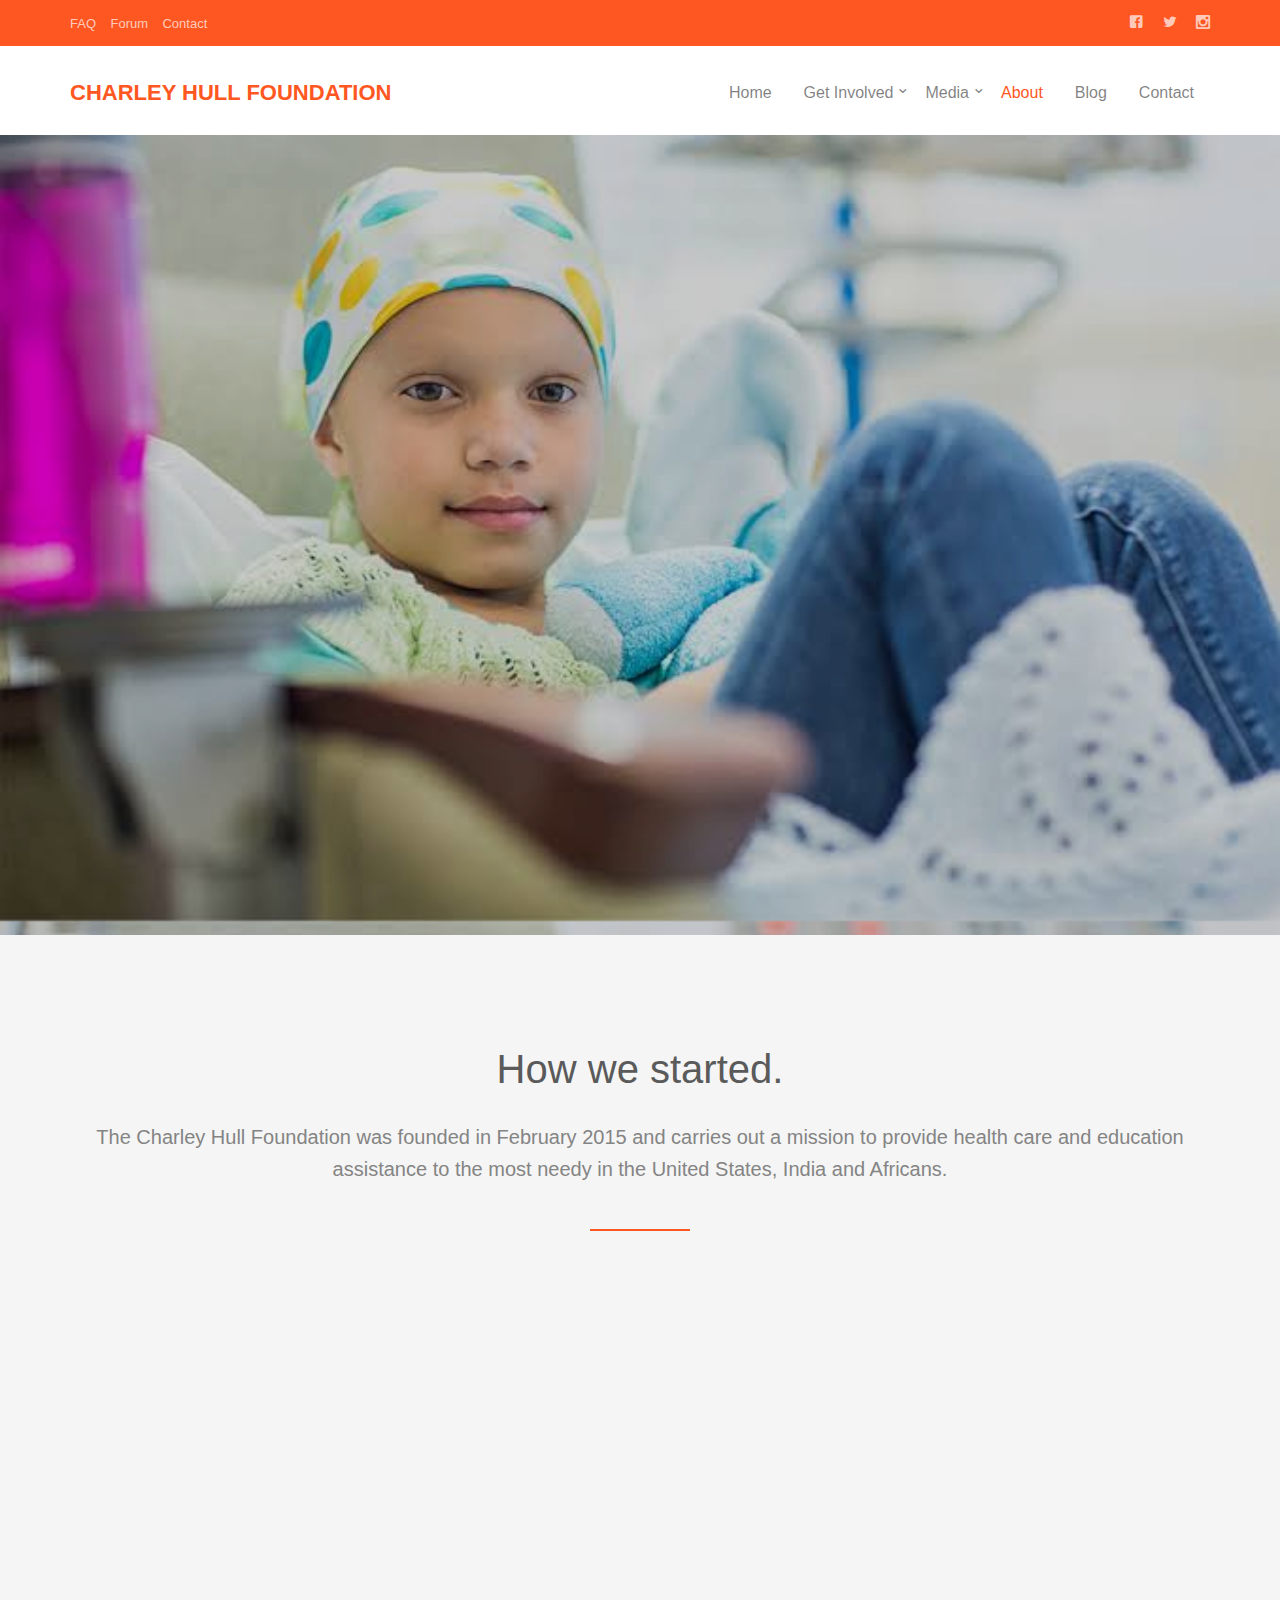
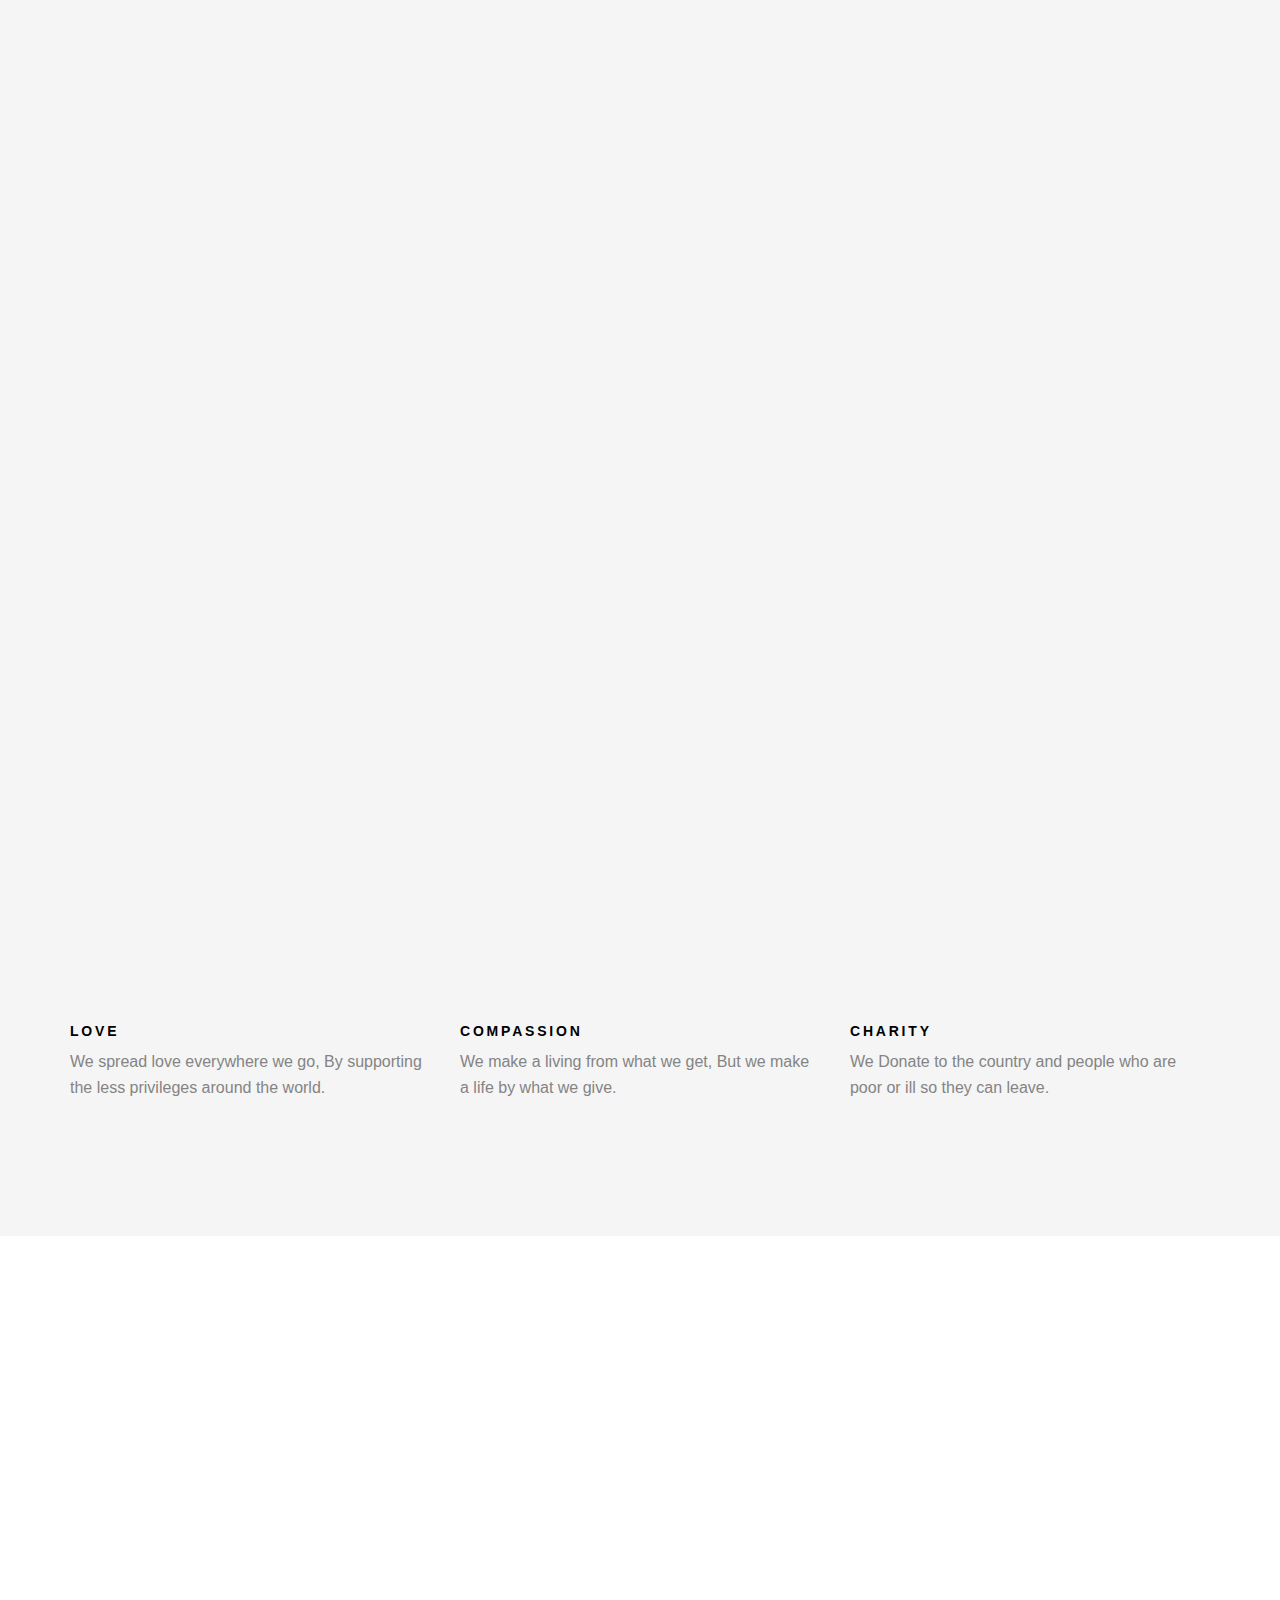
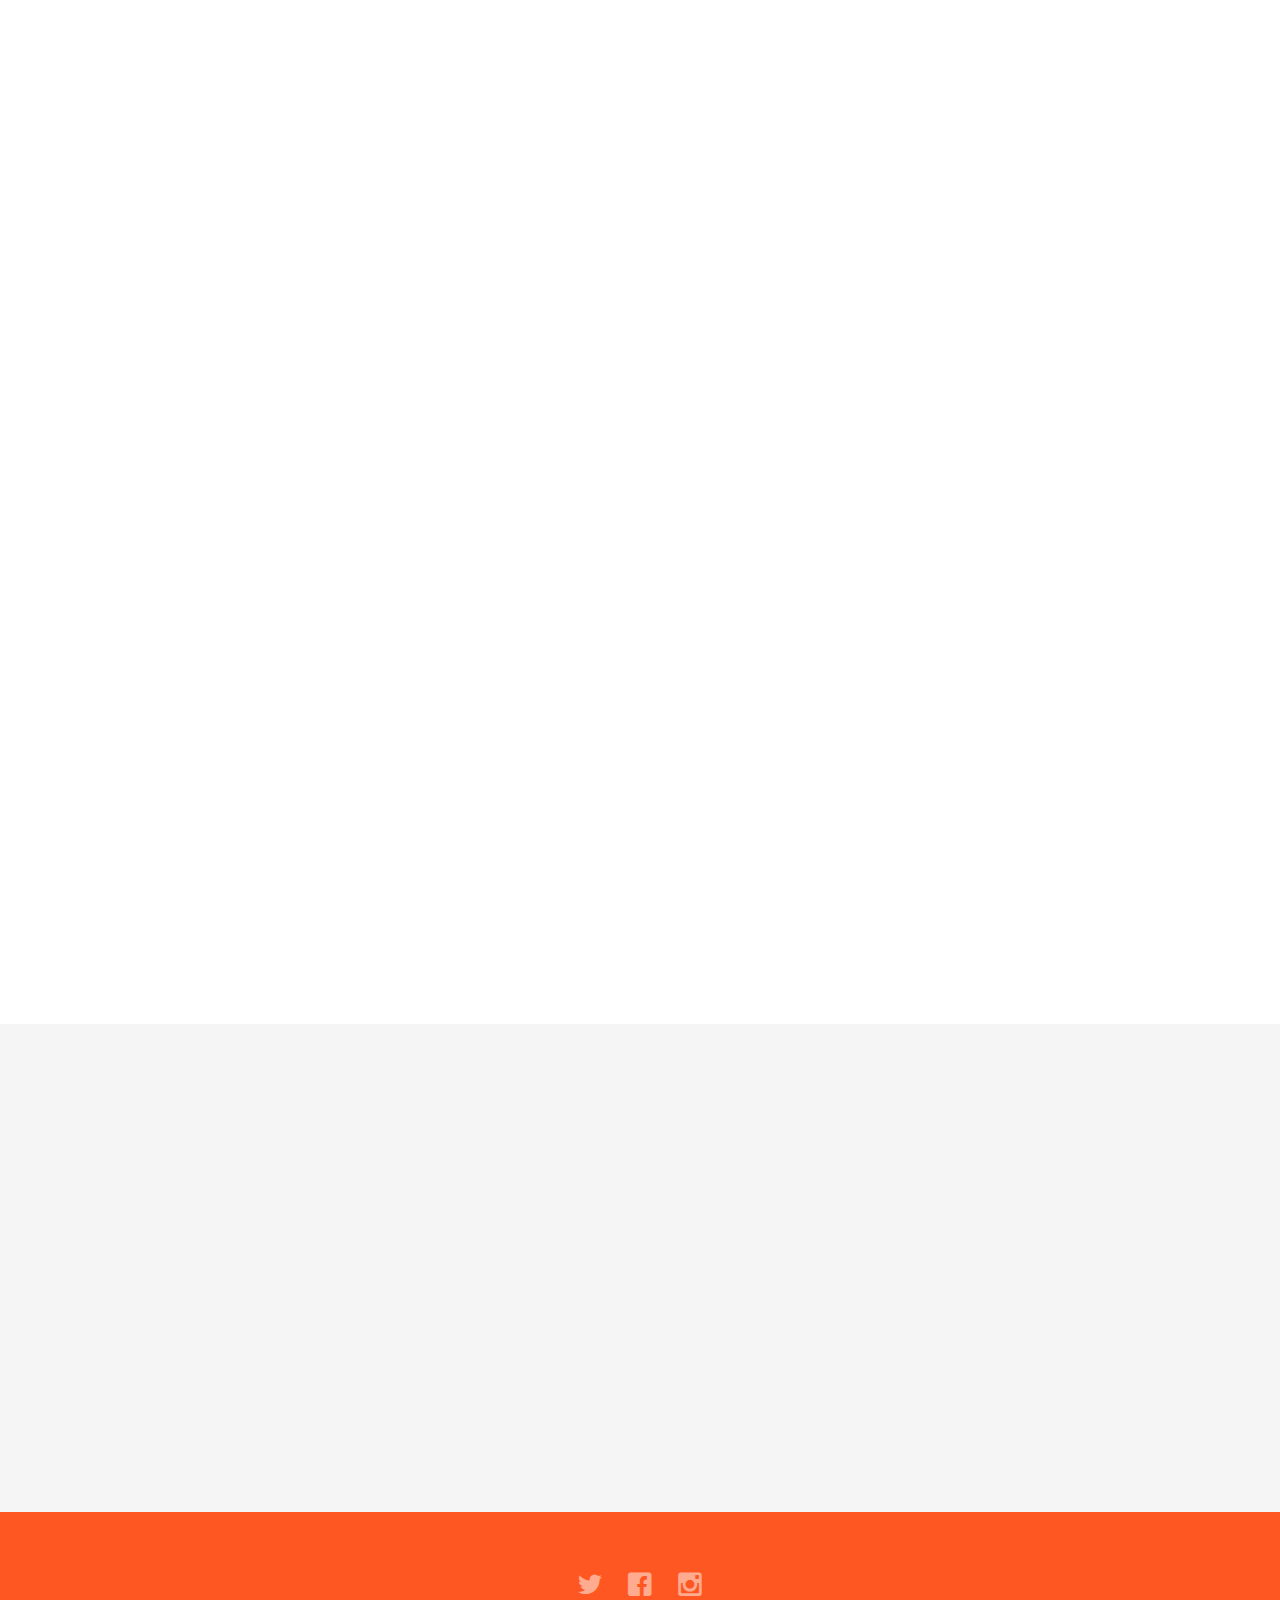
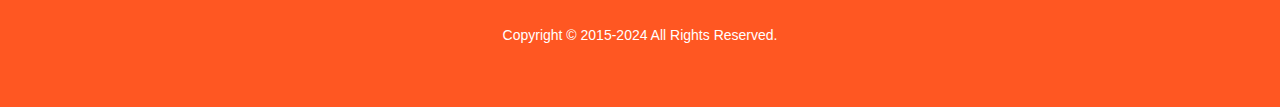
==== about.html @ ca5fd32c "first commit" ====
<!DOCTYPE html>

	<head>
	<meta charset="utf-8">
	<meta http-equiv="X-UA-Compatible" content="IE=edge">
	<title>Charley Hull
  Foundation</title>
	<meta name="viewport" content="width=device-width, initial-scale=1">


	<meta property="og:title" content=""/>
	<meta property="og:image" content=""/>
	<meta property="og:url" content=""/>
	<meta property="og:site_name" content=""/>
	<meta property="og:description" content=""/>
	<meta name="twitter:title" content="" />
	<meta name="twitter:image" content="" />
	<meta name="twitter:url" content="" />
	<meta name="twitter:card" content="" />

	<!-- Place favicon.ico and apple-touch-icon.png in the root directory -->
	<link rel="shortcut icon" href="images/give.png">

	<!-- <link href='https://fonts.googleapis.com/css?family=Open+Sans:400,700,300' rel='stylesheet' type='text/css'> -->
	
	<!-- Animate.css -->
	<link rel="stylesheet" href="css/animate.css">
	<!-- Icomoon Icon Fonts-->
	<link rel="stylesheet" href="css/icomoon.css">
	<!-- Bootstrap  -->
	<link rel="stylesheet" href="css/bootstrap.css">
	<!-- Superfish -->
	<link rel="stylesheet" href="css/superfish.css">

	<link rel="stylesheet" href="css/style.css">


	<!-- Modernizr JS -->
	<script src="js/modernizr-2.6.2.min.js"></script>
	<!-- FOR IE9 below -->
	<!--[if lt IE 9]>
	<script src="js/respond.min.js"></script>
	<![endif]-->

	</head>
	<body>
		<div id="fh5co-wrapper">
		<div id="fh5co-page">
		<div class="header-top">
			<div class="container">
				<div class="row">
					<div class="col-md-6 col-sm-6 text-left fh5co-link">
						<a href="faq.html">FAQ</a>
						<a href="terms.html">Forum</a>
						<a href="contact.html">Contact</a>
					</div>
					<div class="col-md-6 col-sm-6 text-right fh5co-social">
						<a href="#" class="grow"><i class="icon-facebook2"></i></a>
						<a href="#" class="grow"><i class="icon-twitter2"></i></a>
						<a href="#" class="grow"><i class="icon-instagram2"></i></a>
					</div>
				</div>
			</div>
		</div>
		<header id="fh5co-header-section" class="sticky-banner">
			<div class="container">
				<div class="nav-header">
					<a href="#" class="js-fh5co-nav-toggle fh5co-nav-toggle dark"><i></i></a>
					<h1 id="fh5co-logo"><a href="index.html">Charley Hull
  Foundation</a></h1>
					<!-- START #fh5co-menu-wrap -->
					<nav id="fh5co-menu-wrap" role="navigation">
						<ul class="sf-menu" id="fh5co-primary-menu">
							<li>
								<a href="index.html">Home</a>
							</li>
							<li>
								<a href="#" class="fh5co-sub-ddown">Get Involved</a>
								<ul class="fh5co-sub-menu">
									<li><a href="support.html">Donate</a></li>
									<li><a href="fundraiser.html">Fundraise</a></li>
								</ul>
							</li>
							<li>
								<a href="#" class="fh5co-sub-ddown">Media</a>
								 <ul class="fh5co-sub-menu">
								 	<li><a href="gallery.html">Media</a></li>
								</ul>
							</li>
							<li class="active"><a href="about.html">About</a></li>
							<li><a href="blog.html">Blog</a></li>
							<li><a href="contact.html">Contact</a></li>
						</ul>
					</nav>
				</div>
			</div>
		</header>
		
		

		<div class="fh5co-hero">
			<div class="fh5co-overlay"></div>
			<div class="fh5co-cover text-center" data-stellar-background-ratio="0.5" style="background-image: url('images/img10.jpeg');">
				<div class="desc animate-box">
					<h2>We Are <strong>Non-profit</strong></h2>
					<span><a class="btn btn-primary btn-lg" href="support.html">Donate Now</a></span>
				</div>
			</div>

		</div>
		
		<div id="fh5co-feature-product" class="fh5co-section-gray">
			<div class="container">
				<div class="row">
					<div class="col-md-12 text-center heading-section">
						<h3>How we started.</h3>
						<p>The Charley Hull
  Foundation was founded in February 2015 and carries out a mission to provide health care and education assistance to the most needy in the United States, India and Africans.</p>
					</div>
				</div>

				<div class="row row-bottom-padded-md">
					<div class="col-md-12 text-center animate-box">
						<p><img src="images/cover_bg_32.jpg"  class="img-responsive"></p>
					</div>
					<div class="col-md-6 text-center animate-box">
						<p><img src="images/cover_bg_32.jpg"  class="img-responsive"></p>
					</div>
					<div class="col-md-6 text-center animate-box">
						<p><img src="images/cover_bg_33.jpg"  class="img-responsive"></p>
					</div>
				</div>
				<div class="row">
					<div class="col-md-4">
						<div class="feature-text">
							<h3>Love</h3>
							<p>We spread love everywhere we go, By supporting the less privileges around the world.</p>
						</div>
					</div>
					<div class="col-md-4">
						<div class="feature-text">
							<h3>Compassion</h3>
							<p>We make a living from what we get, But we make a life by what we give.</p>
						</div>
					</div>
					<div class="col-md-4">
						<div class="feature-text">
							<h3>Charity</h3>
							<p>We Donate to the country and people who are poor or ill so they can leave.</p>
						</div>
					</div>
				</div>

				
			</div>
		</div>

		
		<div id="fh5co-portfolio">
			<div class="container">

				<div class="row">
					<div class="col-md-6 col-md-offset-3 text-center heading-section animate-box">
						<h3>Our Gallery</h3>
						<p>We donate to the people who are in need of help in the word.</p>
					</div>
				</div>

				
				<div class="row row-bottom-padded-md">
					<div class="col-md-12">
						<ul id="fh5co-portfolio-list">

							<li class="two-third animate-box" data-animate-effect="fadeIn" style="background-image: url(images/giving.jpg); ">
								<a href="#" class="color-3">
									<div class="case-studies-summary">
										<span>Give Love</span>
										<h2>Donation is caring</h2>
									</div>
								</a>
							</li>
						
							<li class="one-third animate-box" data-animate-effect="fadeIn" style="background-image: url(images/giving2.jpg); ">
								<a href="#" class="color-4">
									<div class="case-studies-summary">
										<span>Give Love</span>
										<h2>Donation is caring</h2>
									</div>
								</a>
							</li>

							<li class="one-third animate-box" data-animate-effect="fadeIn" style="background-image: url(images/giving3.jpg); "> 
								<a href="#" class="color-5">
									<div class="case-studies-summary">
										<span>Give Love</span>
										<h2>Donation is caring</h2>
									</div>
								</a>
							</li>
							<li class="two-third animate-box" data-animate-effect="fadeIn" style="background-image: url(images/giving4.jpg); ">
								<a href="#" class="color-6">
									<div class="case-studies-summary">
										<span>Give Love</span>
										<h2>Donation is caring</h2>
									</div>
								</a>
							</li>
						</ul>		
					</div>
				</div>

				<div class="row">
					<div class="col-md-4 col-md-offset-4 text-center animate-box">
						<a href="gallery.html" class="btn btn-primary btn-lg">See Gallery</a>
					</div>
				</div>

				
			</div>
		</div>
		

		
		<div id="fh5co-content-section" class="fh5co-section-gray">
			<div class="container">
				<div class="row">
					<div class="col-md-8 col-md-offset-2 text-center heading-section animate-box">
						<h3>Leadership</h3>
						<p>These are the founders who are dedicated to make the word a better place by donating to the poor so they live and have a good life.</p>
					</div>
				</div>
			</div>
			<div class="container">
				<div class="row">



				</div>
			</div>
		</div>
		<!-- fh5co-content-section -->

		
		<footer>
			<div id="footer">
				<div class="container">
					<div class="row">
						<div class="col-md-6 col-md-offset-3 text-center">
							<p class="fh5co-social-icons">
								<a href="#"><i class="icon-twitter2"></i></a>
								<a href="#"><i class="icon-facebook2"></i></a>
								<a href="#"><i class="icon-instagram"></i></a>
							</p>
							<p>Copyright &copy; 2015-2024   All Rights Reserved.</p>
						</div>
					</div>
				</div>
			</div>
		</footer>
	

	</div>
	<!-- END fh5co-page -->

	</div>
	<!-- END fh5co-wrapper -->

	<!-- jQuery -->
<script id="chatway" async="true" src="https://cdn.chatway.app/widget.js?id=Jx8k1zCL0Ozn"></script>

	<script src="js/jquery.min.js"></script>
	<!-- jQuery Easing -->
	<script src="js/jquery.easing.1.3.js"></script>
	<!-- Bootstrap -->
	<script src="js/bootstrap.min.js"></script>
	<!-- Waypoints -->
	<script src="js/jquery.waypoints.min.js"></script>
	<script src="js/sticky.js"></script>

	<!-- Stellar -->
	<script src="js/jquery.stellar.min.js"></script>
	<!-- Superfish -->
	<script src="js/hoverIntent.js"></script>
	<script src="js/superfish.js"></script>
	
	<!-- Main JS -->
	<script src="js/main.js"></script>

	</body>

</html>
---- css/icomoon.css ----
@font-face {
    font-family: 'icomoon';
    src:    url('fonts/icomoon.eot?1oniuf');
    src:    url('fonts/icomoon.eot?1oniuf#iefix') format('embedded-opentype'),
        url('fonts/icomoon.ttf?1oniuf') format('truetype'),
        url('fonts/icomoon.woff?1oniuf') format('woff'),
        url('fonts/icomoon.svg?1oniuf#icomoon') format('svg');
    font-weight: normal;
    font-style: normal;
}

[class^="icon-"], [class*=" icon-"] {
    /* use !important to prevent issues with browser extensions that change fonts */
    font-family: 'icomoon' !important;
    speak: none;
    font-style: normal;
    font-weight: normal;
    font-variant: normal;
    text-transform: none;
    line-height: 1;

    /* Better Font Rendering =========== */
    -webkit-font-smoothing: antialiased;
    -moz-osx-font-smoothing: grayscale;
}

.icon-mobile:before {
    content: "\e000";
}
.icon-laptop:before {
    content: "\e001";
}
.icon-desktop:before {
    content: "\e002";
}
.icon-tablet:before {
    content: "\e003";
}
.icon-phone:before {
    content: "\e004";
}
.icon-document:before {
    content: "\e005";
}
.icon-documents:before {
    content: "\e006";
}
.icon-search:before {
    content: "\e007";
}
.icon-clipboard:before {
    content: "\e008";
}
.icon-newspaper:before {
    content: "\e009";
}
.icon-notebook:before {
    content: "\e00a";
}
.icon-book-open:before {
    content: "\e00b";
}
.icon-browser:before {
    content: "\e00c";
}
.icon-calendar:before {
    content: "\e00d";
}
.icon-presentation:before {
    content: "\e00e";
}
.icon-picture:before {
    content: "\e00f";
}
.icon-pictures:before {
    content: "\e010";
}
.icon-video:before {
    content: "\e011";
}
.icon-camera:before {
    content: "\e012";
}
.icon-printer:before {
    content: "\e013";
}
.icon-toolbox:before {
    content: "\e014";
}
.icon-briefcase:before {
    content: "\e015";
}
.icon-wallet:before {
    content: "\e016";
}
.icon-gift:before {
    content: "\e017";
}
.icon-bargraph:before {
    content: "\e018";
}
.icon-grid:before {
    content: "\e019";
}
.icon-expand:before {
    content: "\e01a";
}
.icon-focus:before {
    content: "\e01b";
}
.icon-edit:before {
    content: "\e01c";
}
.icon-adjustments:before {
    content: "\e01d";
}
.icon-ribbon:before {
    content: "\e01e";
}
.icon-hourglass:before {
    content: "\e01f";
}
.icon-lock:before {
    content: "\e020";
}
.icon-megaphone:before {
    content: "\e021";
}
.icon-shield:before {
    content: "\e022";
}
.icon-trophy:before {
    content: "\e023";
}
.icon-flag:before {
    content: "\e024";
}
.icon-map:before {
    content: "\e025";
}
.icon-puzzle:before {
    content: "\e026";
}
.icon-basket:before {
    content: "\e027";
}
.icon-envelope:before {
    content: "\e028";
}
.icon-streetsign:before {
    content: "\e029";
}
.icon-telescope:before {
    content: "\e02a";
}
.icon-gears:before {
    content: "\e02b";
}
.icon-key:before {
    content: "\e02c";
}
.icon-paperclip:before {
    content: "\e02d";
}
.icon-attachment:before {
    content: "\e02e";
}
.icon-pricetags:before {
    content: "\e02f";
}
.icon-lightbulb:before {
    content: "\e030";
}
.icon-layers:before {
    content: "\e031";
}
.icon-pencil:before {
    content: "\e032";
}
.icon-tools:before {
    content: "\e033";
}
.icon-tools-2:before {
    content: "\e034";
}
.icon-scissors:before {
    content: "\e035";
}
.icon-paintbrush:before {
    content: "\e036";
}
.icon-magnifying-glass:before {
    content: "\e037";
}
.icon-circle-compass:before {
    content: "\e038";
}
.icon-linegraph:before {
    content: "\e039";
}
.icon-mic:before {
    content: "\e03a";
}
.icon-strategy:before {
    content: "\e03b";
}
.icon-beaker:before {
    content: "\e03c";
}
.icon-caution:before {
    content: "\e03d";
}
.icon-recycle:before {
    content: "\e03e";
}
.icon-anchor:before {
    content: "\e03f";
}
.icon-profile-male:before {
    content: "\e040";
}
.icon-profile-female:before {
    content: "\e041";
}
.icon-bike:before {
    content: "\e042";
}
.icon-wine:before {
    content: "\e043";
}
.icon-hotairballoon:before {
    content: "\e044";
}
.icon-globe:before {
    content: "\e045";
}
.icon-genius:before {
    content: "\e046";
}
.icon-map-pin:before {
    content: "\e047";
}
.icon-dial:before {
    content: "\e048";
}
.icon-chat:before {
    content: "\e049";
}
.icon-heart:before {
    content: "\e04a";
}
.icon-cloud:before {
    content: "\e04b";
}
.icon-upload:before {
    content: "\e04c";
}
.icon-download:before {
    content: "\e04d";
}
.icon-target:before {
    content: "\e04e";
}
.icon-hazardous:before {
    content: "\e04f";
}
.icon-piechart:before {
    content: "\e050";
}
.icon-speedometer:before {
    content: "\e051";
}
.icon-global:before {
    content: "\e052";
}
.icon-compass:before {
    content: "\e053";
}
.icon-lifesaver:before {
    content: "\e054";
}
.icon-clock:before {
    content: "\e055";
}
.icon-aperture:before {
    content: "\e056";
}
.icon-quote:before {
    content: "\e057";
}
.icon-scope:before {
    content: "\e058";
}
.icon-alarmclock:before {
    content: "\e059";
}
.icon-refresh:before {
    content: "\e05a";
}
.icon-happy:before {
    content: "\e05b";
}
.icon-sad:before {
    content: "\e05c";
}
.icon-facebook:before {
    content: "\e05d";
}
.icon-twitter:before {
    content: "\e05e";
}
.icon-googleplus:before {
    content: "\e05f";
}
.icon-rss:before {
    content: "\e060";
}
.icon-tumblr:before {
    content: "\e061";
}
.icon-linkedin:before {
    content: "\e062";
}
.icon-dribbble:before {
    content: "\e063";
}
.icon-box2:before {
    content: "\ea82";
}
.icon-write:before {
    content: "\ea83";
}
.icon-clock2:before {
    content: "\ea84";
}
.icon-reply2:before {
    content: "\ea85";
}
.icon-reply-all2:before {
    content: "\ea86";
}
.icon-forward2:before {
    content: "\ea87";
}
.icon-flag2:before {
    content: "\ea88";
}
.icon-search2:before {
    content: "\ea89";
}
.icon-trash2:before {
    content: "\ea8a";
}
.icon-envelope2:before {
    content: "\ea8b";
}
.icon-bubble:before {
    content: "\ea8c";
}
.icon-bubbles:before {
    content: "\ea8d";
}
.icon-user2:before {
    content: "\ea8e";
}
.icon-users2:before {
    content: "\ea8f";
}
.icon-cloud2:before {
    content: "\ea90";
}
.icon-download2:before {
    content: "\ea91";
}
.icon-upload2:before {
    content: "\ea92";
}
.icon-rain:before {
    content: "\ea93";
}
.icon-sun:before {
    content: "\ea94";
}
.icon-moon2:before {
    content: "\ea95";
}
.icon-bell2:before {
    content: "\ea96";
}
.icon-folder2:before {
    content: "\ea97";
}
.icon-pin2:before {
    content: "\ea98";
}
.icon-sound2:before {
    content: "\ea99";
}
.icon-microphone:before {
    content: "\ea9a";
}
.icon-camera2:before {
    content: "\ea9b";
}
.icon-image2:before {
    content: "\ea9c";
}
.icon-cog2:before {
    content: "\ea9d";
}
.icon-calendar2:before {
    content: "\ea9e";
}
.icon-book2:before {
    content: "\ea9f";
}
.icon-map-marker:before {
    content: "\eaa0";
}
.icon-store:before {
    content: "\eaa1";
}
.icon-support:before {
    content: "\eaa2";
}
.icon-tag2:before {
    content: "\eaa3";
}
.icon-heart2:before {
    content: "\eaa4";
}
.icon-video-camera:before {
    content: "\eaa5";
}
.icon-trophy2:before {
    content: "\eaa6";
}
.icon-cart:before {
    content: "\eaa7";
}
.icon-eye2:before {
    content: "\eaa8";
}
.icon-cancel:before {
    content: "\eaa9";
}
.icon-chart:before {
    content: "\eaaa";
}
.icon-target2:before {
    content: "\eaab";
}
.icon-printer2:before {
    content: "\eaac";
}
.icon-location2:before {
    content: "\eaad";
}
.icon-bookmark2:before {
    content: "\eaae";
}
.icon-monitor:before {
    content: "\eaaf";
}
.icon-cross2:before {
    content: "\eab0";
}
.icon-plus2:before {
    content: "\eab1";
}
.icon-left:before {
    content: "\eab2";
}
.icon-up:before {
    content: "\eab3";
}
.icon-browser2:before {
    content: "\eab4";
}
.icon-windows:before {
    content: "\eab5";
}
.icon-switch2:before {
    content: "\eab6";
}
.icon-dashboard:before {
    content: "\eab7";
}
.icon-play:before {
    content: "\eab8";
}
.icon-fast-forward:before {
    content: "\eab9";
}
.icon-next:before {
    content: "\eaba";
}
.icon-refresh2:before {
    content: "\eabb";
}
.icon-film:before {
    content: "\eabc";
}
.icon-home2:before {
    content: "\eabd";
}
.icon-add-to-list:before {
    content: "\e901";
}
.icon-classic-computer:before {
    content: "\e902";
}
.icon-controller-fast-backward:before {
    content: "\e903";
}
.icon-creative-commons-attribution:before {
    content: "\e904";
}
.icon-creative-commons-noderivs:before {
    content: "\e905";
}
.icon-creative-commons-noncommercial-eu:before {
    content: "\e906";
}
.icon-creative-commons-noncommercial-us:before {
    content: "\e907";
}
.icon-creative-commons-public-domain:before {
    content: "\e908";
}
.icon-creative-commons-remix:before {
    content: "\e909";
}
.icon-creative-commons-share:before {
    content: "\e90a";
}
.icon-creative-commons-sharealike:before {
    content: "\e90b";
}
.icon-creative-commons:before {
    content: "\e90c";
}
.icon-document-landscape:before {
    content: "\e90d";
}
.icon-remove-user:before {
    content: "\e90e";
}
.icon-warning:before {
    content: "\e90f";
}
.icon-arrow-bold-down:before {
    content: "\e910";
}
.icon-arrow-bold-left:before {
    content: "\e911";
}
.icon-arrow-bold-right:before {
    content: "\e912";
}
.icon-arrow-bold-up:before {
    content: "\e913";
}
.icon-arrow-down:before {
    content: "\e914";
}
.icon-arrow-left:before {
    content: "\e915";
}
.icon-arrow-long-down:before {
    content: "\e916";
}
.icon-arrow-long-left:before {
    content: "\e917";
}
.icon-arrow-long-right:before {
    content: "\e918";
}
.icon-arrow-long-up:before {
    content: "\e919";
}
.icon-arrow-right:before {
    content: "\e91a";
}
.icon-arrow-up:before {
    content: "\e91b";
}
.icon-arrow-with-circle-down:before {
    content: "\e91c";
}
.icon-arrow-with-circle-left:before {
    content: "\e91d";
}
.icon-arrow-with-circle-right:before {
    content: "\e91e";
}
.icon-arrow-with-circle-up:before {
    content: "\e91f";
}
.icon-bookmark:before {
    content: "\e920";
}
.icon-bookmarks:before {
    content: "\e921";
}
.icon-chevron-down:before {
    content: "\e922";
}
.icon-chevron-left:before {
    content: "\e923";
}
.icon-chevron-right:before {
    content: "\e924";
}
.icon-chevron-small-down:before {
    content: "\e925";
}
.icon-chevron-small-left:before {
    content: "\e926";
}
.icon-chevron-small-right:before {
    content: "\e927";
}
.icon-chevron-small-up:before {
    content: "\e928";
}
.icon-chevron-thin-down:before {
    content: "\e929";
}
.icon-chevron-thin-left:before {
    content: "\e92a";
}
.icon-chevron-thin-right:before {
    content: "\e92b";
}
.icon-chevron-thin-up:before {
    content: "\e92c";
}
.icon-chevron-up:before {
    content: "\e92d";
}
.icon-chevron-with-circle-down:before {
    content: "\e92e";
}
.icon-chevron-with-circle-left:before {
    content: "\e92f";
}
.icon-chevron-with-circle-right:before {
    content: "\e930";
}
.icon-chevron-with-circle-up:before {
    content: "\e931";
}
.icon-cloud3:before {
    content: "\e932";
}
.icon-controller-fast-forward:before {
    content: "\e933";
}
.icon-controller-jump-to-start:before {
    content: "\e934";
}
.icon-controller-next:before {
    content: "\e935";
}
.icon-controller-paus:before {
    content: "\e936";
}
.icon-controller-play:before {
    content: "\e937";
}
.icon-controller-record:before {
    content: "\e938";
}
.icon-controller-stop:before {
    content: "\e939";
}
.icon-controller-volume:before {
    content: "\e93a";
}
.icon-dot-single:before {
    content: "\e93b";
}
.icon-dots-three-horizontal:before {
    content: "\e93c";
}
.icon-dots-three-vertical:before {
    content: "\e93d";
}
.icon-dots-two-horizontal:before {
    content: "\e93e";
}
.icon-dots-two-vertical:before {
    content: "\e93f";
}
.icon-download3:before {
    content: "\e940";
}
.icon-emoji-flirt:before {
    content: "\e941";
}
.icon-flow-branch:before {
    content: "\e942";
}
.icon-flow-cascade:before {
    content: "\e943";
}
.icon-flow-line:before {
    content: "\e944";
}
.icon-flow-parallel:before {
    content: "\e945";
}
.icon-flow-tree:before {
    content: "\e946";
}
.icon-install:before {
    content: "\e947";
}
.icon-layers2:before {
    content: "\e948";
}
.icon-open-book:before {
    content: "\e949";
}
.icon-resize-100:before {
    content: "\e94a";
}
.icon-resize-full-screen:before {
    content: "\e94b";
}
.icon-save:before {
    content: "\e94c";
}
.icon-select-arrows:before {
    content: "\e94d";
}
.icon-sound-mute:before {
    content: "\e94e";
}
.icon-sound:before {
    content: "\e94f";
}
.icon-trash:before {
    content: "\e950";
}
.icon-triangle-down:before {
    content: "\e951";
}
.icon-triangle-left:before {
    content: "\e952";
}
.icon-triangle-right:before {
    content: "\e953";
}
.icon-triangle-up:before {
    content: "\e954";
}
.icon-uninstall:before {
    content: "\e955";
}
.icon-upload-to-cloud:before {
    content: "\e956";
}
.icon-upload3:before {
    content: "\e957";
}
.icon-add-user:before {
    content: "\e958";
}
.icon-address:before {
    content: "\e959";
}
.icon-adjust:before {
    content: "\e95a";
}
.icon-air:before {
    content: "\e95b";
}
.icon-aircraft-landing:before {
    content: "\e95c";
}
.icon-aircraft-take-off:before {
    content: "\e95d";
}
.icon-aircraft:before {
    content: "\e95e";
}
.icon-align-bottom:before {
    content: "\e95f";
}
.icon-align-horizontal-middle:before {
    content: "\e960";
}
.icon-align-left:before {
    content: "\e961";
}
.icon-align-right:before {
    content: "\e962";
}
.icon-align-top:before {
    content: "\e963";
}
.icon-align-vertical-middle:before {
    content: "\e964";
}
.icon-archive:before {
    content: "\e965";
}
.icon-area-graph:before {
    content: "\e966";
}
.icon-attachment2:before {
    content: "\e967";
}
.icon-awareness-ribbon:before {
    content: "\e968";
}
.icon-back-in-time:before {
    content: "\e969";
}
.icon-back:before {
    content: "\e96a";
}
.icon-bar-graph:before {
    content: "\e96b";
}
.icon-battery:before {
    content: "\e96c";
}
.icon-beamed-note:before {
    content: "\e96d";
}
.icon-bell:before {
    content: "\e96e";
}
.icon-blackboard:before {
    content: "\e96f";
}
.icon-block:before {
    content: "\e970";
}
.icon-book:before {
    content: "\e971";
}
.icon-bowl:before {
    content: "\e972";
}
.icon-box:before {
    content: "\e973";
}
.icon-briefcase2:before {
    content: "\e974";
}
.icon-browser3:before {
    content: "\e975";
}
.icon-brush:before {
    content: "\e976";
}
.icon-bucket:before {
    content: "\e977";
}
.icon-cake:before {
    content: "\e978";
}
.icon-calculator:before {
    content: "\e979";
}
.icon-calendar3:before {
    content: "\e97a";
}
.icon-camera3:before {
    content: "\e97b";
}
.icon-ccw:before {
    content: "\e97c";
}
.icon-chat2:before {
    content: "\e97d";
}
.icon-check:before {
    content: "\e97e";
}
.icon-circle-with-cross:before {
    content: "\e97f";
}
.icon-circle-with-minus:before {
    content: "\e980";
}
.icon-circle-with-plus:before {
    content: "\e981";
}
.icon-circle:before {
    content: "\e982";
}
.icon-circular-graph:before {
    content: "\e983";
}
.icon-clapperboard:before {
    content: "\e984";
}
.icon-clipboard2:before {
    content: "\e985";
}
.icon-clock3:before {
    content: "\e986";
}
.icon-code:before {
    content: "\e987";
}
.icon-cog:before {
    content: "\e988";
}
.icon-colours:before {
    content: "\e989";
}
.icon-compass2:before {
    content: "\e98a";
}
.icon-copy:before {
    content: "\e98b";
}
.icon-credit-card:before {
    content: "\e98c";
}
.icon-credit:before {
    content: "\e98d";
}
.icon-cross:before {
    content: "\e98e";
}
.icon-cup:before {
    content: "\e98f";
}
.icon-cw:before {
    content: "\e990";
}
.icon-cycle:before {
    content: "\e991";
}
.icon-database:before {
    content: "\e992";
}
.icon-dial-pad:before {
    content: "\e993";
}
.icon-direction:before {
    content: "\e994";
}
.icon-document2:before {
    content: "\e995";
}
.icon-documents2:before {
    content: "\e996";
}
.icon-drink:before {
    content: "\e997";
}
.icon-drive:before {
    content: "\e998";
}
.icon-drop:before {
    content: "\e999";
}
.icon-edit2:before {
    content: "\e99a";
}
.icon-email:before {
    content: "\e99b";
}
.icon-emoji-happy:before {
    content: "\e99c";
}
.icon-emoji-neutral:before {
    content: "\e99d";
}
.icon-emoji-sad:before {
    content: "\e99e";
}
.icon-erase:before {
    content: "\e99f";
}
.icon-eraser:before {
    content: "\e9a0";
}
.icon-export:before {
    content: "\e9a1";
}
.icon-eye:before {
    content: "\e9a2";
}
.icon-feather:before {
    content: "\e9a3";
}
.icon-flag3:before {
    content: "\e9a4";
}
.icon-flash:before {
    content: "\e9a5";
}
.icon-flashlight:before {
    content: "\e9a6";
}
.icon-flat-brush:before {
    content: "\e9a7";
}
.icon-folder-images:before {
    content: "\e9a8";
}
.icon-folder-music:before {
    content: "\e9a9";
}
.icon-folder-video:before {
    content: "\e9aa";
}
.icon-folder:before {
    content: "\e9ab";
}
.icon-forward:before {
    content: "\e9ac";
}
.icon-funnel:before {
    content: "\e9ad";
}
.icon-game-controller:before {
    content: "\e9ae";
}
.icon-gauge:before {
    content: "\e9af";
}
.icon-globe2:before {
    content: "\e9b0";
}
.icon-graduation-cap:before {
    content: "\e9b1";
}
.icon-grid2:before {
    content: "\e9b2";
}
.icon-hair-cross:before {
    content: "\e9b3";
}
.icon-hand:before {
    content: "\e9b4";
}
.icon-heart-outlined:before {
    content: "\e9b5";
}
.icon-heart3:before {
    content: "\e9b6";
}
.icon-help-with-circle:before {
    content: "\e9b7";
}
.icon-help:before {
    content: "\e9b8";
}
.icon-home:before {
    content: "\e9b9";
}
.icon-hour-glass:before {
    content: "\e9ba";
}
.icon-image-inverted:before {
    content: "\e9bb";
}
.icon-image:before {
    content: "\e9bc";
}
.icon-images:before {
    content: "\e9bd";
}
.icon-inbox:before {
    content: "\e9be";
}
.icon-infinity:before {
    content: "\e9bf";
}
.icon-info-with-circle:before {
    content: "\e9c0";
}
.icon-info:before {
    content: "\e9c1";
}
.icon-key2:before {
    content: "\e9c2";
}
.icon-keyboard:before {
    content: "\e9c3";
}
.icon-lab-flask:before {
    content: "\e9c4";
}
.icon-landline:before {
    content: "\e9c5";
}
.icon-language:before {
    content: "\e9c6";
}
.icon-laptop2:before {
    content: "\e9c7";
}
.icon-leaf:before {
    content: "\e9c8";
}
.icon-level-down:before {
    content: "\e9c9";
}
.icon-level-up:before {
    content: "\e9ca";
}
.icon-lifebuoy:before {
    content: "\e9cb";
}
.icon-light-bulb:before {
    content: "\e9cc";
}
.icon-light-down:before {
    content: "\e9cd";
}
.icon-light-up:before {
    content: "\e9ce";
}
.icon-line-graph:before {
    content: "\e9cf";
}
.icon-link:before {
    content: "\e9d0";
}
.icon-list:before {
    content: "\e9d1";
}
.icon-location-pin:before {
    content: "\e9d2";
}
.icon-location:before {
    content: "\e9d3";
}
.icon-lock-open:before {
    content: "\e9d4";
}
.icon-lock2:before {
    content: "\e9d5";
}
.icon-log-out:before {
    content: "\e9d6";
}
.icon-login:before {
    content: "\e9d7";
}
.icon-loop:before {
    content: "\e9d8";
}
.icon-magnet:before {
    content: "\e9d9";
}
.icon-magnifying-glass2:before {
    content: "\e9da";
}
.icon-mail:before {
    content: "\e9db";
}
.icon-man:before {
    content: "\e9dc";
}
.icon-map2:before {
    content: "\e9dd";
}
.icon-mask:before {
    content: "\e9de";
}
.icon-medal:before {
    content: "\e9df";
}
.icon-megaphone2:before {
    content: "\e9e0";
}
.icon-menu:before {
    content: "\e9e1";
}
.icon-message:before {
    content: "\e9e2";
}
.icon-mic2:before {
    content: "\e9e3";
}
.icon-minus:before {
    content: "\e9e4";
}
.icon-mobile2:before {
    content: "\e9e5";
}
.icon-modern-mic:before {
    content: "\e9e6";
}
.icon-moon:before {
    content: "\e9e7";
}
.icon-mouse:before {
    content: "\e9e8";
}
.icon-music:before {
    content: "\e9e9";
}
.icon-network:before {
    content: "\e9ea";
}
.icon-new-message:before {
    content: "\e9eb";
}
.icon-new:before {
    content: "\e9ec";
}
.icon-news:before {
    content: "\e9ed";
}
.icon-note:before {
    content: "\e9ee";
}
.icon-notification:before {
    content: "\e9ef";
}
.icon-old-mobile:before {
    content: "\e9f0";
}
.icon-old-phone:before {
    content: "\e9f1";
}
.icon-palette:before {
    content: "\e9f2";
}
.icon-paper-plane:before {
    content: "\e9f3";
}
.icon-pencil2:before {
    content: "\e9f4";
}
.icon-phone2:before {
    content: "\e9f5";
}
.icon-pie-chart:before {
    content: "\e9f6";
}
.icon-pin:before {
    content: "\e9f7";
}
.icon-plus:before {
    content: "\e9f8";
}
.icon-popup:before {
    content: "\e9f9";
}
.icon-power-plug:before {
    content: "\e9fa";
}
.icon-price-ribbon:before {
    content: "\e9fb";
}
.icon-price-tag:before {
    content: "\e9fc";
}
.icon-print:before {
    content: "\e9fd";
}
.icon-progress-empty:before {
    content: "\e9fe";
}
.icon-progress-full:before {
    content: "\e9ff";
}
.icon-progress-one:before {
    content: "\ea00";
}
.icon-progress-two:before {
    content: "\ea01";
}
.icon-publish:before {
    content: "\ea02";
}
.icon-quote2:before {
    content: "\ea03";
}
.icon-radio:before {
    content: "\ea04";
}
.icon-reply-all:before {
    content: "\ea05";
}
.icon-reply:before {
    content: "\ea06";
}
.icon-retweet:before {
    content: "\ea07";
}
.icon-rocket:before {
    content: "\ea08";
}
.icon-round-brush:before {
    content: "\ea09";
}
.icon-rss2:before {
    content: "\ea0a";
}
.icon-ruler:before {
    content: "\ea0b";
}
.icon-scissors2:before {
    content: "\ea0c";
}
.icon-share-alternitive:before {
    content: "\ea0d";
}
.icon-share:before {
    content: "\ea0e";
}
.icon-shareable:before {
    content: "\ea0f";
}
.icon-shield2:before {
    content: "\ea10";
}
.icon-shop:before {
    content: "\ea11";
}
.icon-shopping-bag:before {
    content: "\ea12";
}
.icon-shopping-basket:before {
    content: "\ea13";
}
.icon-shopping-cart:before {
    content: "\ea14";
}
.icon-shuffle:before {
    content: "\ea15";
}
.icon-signal:before {
    content: "\ea16";
}
.icon-sound-mix:before {
    content: "\ea17";
}
.icon-sports-club:before {
    content: "\ea18";
}
.icon-spreadsheet:before {
    content: "\ea19";
}
.icon-squared-cross:before {
    content: "\ea1a";
}
.icon-squared-minus:before {
    content: "\ea1b";
}
.icon-squared-plus:before {
    content: "\ea1c";
}
.icon-star-outlined:before {
    content: "\ea1d";
}
.icon-star:before {
    content: "\ea1e";
}
.icon-stopwatch:before {
    content: "\ea1f";
}
.icon-suitcase:before {
    content: "\ea20";
}
.icon-swap:before {
    content: "\ea21";
}
.icon-sweden:before {
    content: "\ea22";
}
.icon-switch:before {
    content: "\ea23";
}
.icon-tablet2:before {
    content: "\ea24";
}
.icon-tag:before {
    content: "\ea25";
}
.icon-text-document-inverted:before {
    content: "\ea26";
}
.icon-text-document:before {
    content: "\ea27";
}
.icon-text:before {
    content: "\ea28";
}
.icon-thermometer:before {
    content: "\ea29";
}
.icon-thumbs-down:before {
    content: "\ea2a";
}
.icon-thumbs-up:before {
    content: "\ea2b";
}
.icon-thunder-cloud:before {
    content: "\ea2c";
}
.icon-ticket:before {
    content: "\ea2d";
}
.icon-time-slot:before {
    content: "\ea2e";
}
.icon-tools2:before {
    content: "\ea2f";
}
.icon-traffic-cone:before {
    content: "\ea30";
}
.icon-tree:before {
    content: "\ea31";
}
.icon-trophy3:before {
    content: "\ea32";
}
.icon-tv:before {
    content: "\ea33";
}
.icon-typing:before {
    content: "\ea34";
}
.icon-unread:before {
    content: "\ea35";
}
.icon-untag:before {
    content: "\ea36";
}
.icon-user:before {
    content: "\ea37";
}
.icon-users:before {
    content: "\ea38";
}
.icon-v-card:before {
    content: "\ea39";
}
.icon-video2:before {
    content: "\ea3a";
}
.icon-vinyl:before {
    content: "\ea3b";
}
.icon-voicemail:before {
    content: "\ea3c";
}
.icon-wallet2:before {
    content: "\ea3d";
}
.icon-water:before {
    content: "\ea3e";
}
.icon-500px-with-circle:before {
    content: "\ea3f";
}
.icon-500px:before {
    content: "\ea40";
}
.icon-basecamp:before {
    content: "\ea41";
}
.icon-behance:before {
    content: "\ea42";
}
.icon-creative-cloud:before {
    content: "\ea43";
}
.icon-dropbox:before {
    content: "\ea44";
}
.icon-evernote:before {
    content: "\ea45";
}
.icon-flattr:before {
    content: "\ea46";
}
.icon-foursquare:before {
    content: "\ea47";
}
.icon-google-drive:before {
    content: "\ea48";
}
.icon-google-hangouts:before {
    content: "\ea49";
}
.icon-grooveshark:before {
    content: "\ea4a";
}
.icon-icloud:before {
    content: "\ea4b";
}
.icon-mixi:before {
    content: "\ea4c";
}
.icon-onedrive:before {
    content: "\ea4d";
}
.icon-paypal:before {
    content: "\ea4e";
}
.icon-picasa:before {
    content: "\ea4f";
}
.icon-qq:before {
    content: "\ea50";
}
.icon-rdio-with-circle:before {
    content: "\ea51";
}
.icon-renren:before {
    content: "\ea52";
}
.icon-scribd:before {
    content: "\ea53";
}
.icon-sina-weibo:before {
    content: "\ea54";
}
.icon-skype-with-circle:before {
    content: "\ea55";
}
.icon-skype:before {
    content: "\ea56";
}
.icon-slideshare:before {
    content: "\ea57";
}
.icon-smashing:before {
    content: "\ea58";
}
.icon-soundcloud:before {
    content: "\ea59";
}
.icon-spotify-with-circle:before {
    content: "\ea5a";
}
.icon-spotify:before {
    content: "\ea5b";
}
.icon-swarm:before {
    content: "\ea5c";
}
.icon-vine-with-circle:before {
    content: "\ea5d";
}
.icon-vine:before {
    content: "\ea5e";
}
.icon-vk-alternitive:before {
    content: "\ea5f";
}
.icon-vk-with-circle:before {
    content: "\ea60";
}
.icon-vk:before {
    content: "\ea61";
}
.icon-xing-with-circle:before {
    content: "\ea62";
}
.icon-xing:before {
    content: "\ea63";
}
.icon-yelp:before {
    content: "\ea64";
}
.icon-dribbble-with-circle:before {
    content: "\ea65";
}
.icon-dribbble2:before {
    content: "\ea66";
}
.icon-facebook-with-circle:before {
    content: "\ea67";
}
.icon-facebook2:before {
    content: "\ea68";
}
.icon-flickr-with-circle:before {
    content: "\ea69";
}
.icon-flickr:before {
    content: "\ea6a";
}
.icon-github-with-circle:before {
    content: "\ea6b";
}
.icon-github:before {
    content: "\ea6c";
}
.icon-google-with-circle:before {
    content: "\ea6d";
}
.icon-google:before {
    content: "\ea6e";
}
.icon-instagram-with-circle:before {
    content: "\ea6f";
}
.icon-instagram:before {
    content: "\ea70";
}
.icon-lastfm-with-circle:before {
    content: "\ea71";
}
.icon-lastfm:before {
    content: "\ea72";
}
.icon-linkedin-with-circle:before {
    content: "\ea73";
}
.icon-linkedin2:before {
    content: "\ea74";
}
.icon-pinterest-with-circle:before {
    content: "\ea75";
}
.icon-pinterest:before {
    content: "\ea76";
}
.icon-rdio:before {
    content: "\ea77";
}
.icon-stumbleupon-with-circle:before {
    content: "\ea78";
}
.icon-stumbleupon:before {
    content: "\ea79";
}
.icon-tumblr-with-circle:before {
    content: "\ea7a";
}
.icon-tumblr2:before {
    content: "\ea7b";
}
.icon-twitter-with-circle:before {
    content: "\ea7c";
}
.icon-twitter2:before {
    content: "\ea7d";
}
.icon-vimeo-with-circle:before {
    content: "\ea7e";
}
.icon-vimeo:before {
    content: "\ea7f";
}
.icon-youtube-with-circle:before {
    content: "\ea80";
}
.icon-youtube:before {
    content: "\ea81";
}
.icon-home3:before {
    content: "\eabe";
}
.icon-home22:before {
    content: "\eabf";
}
.icon-home32:before {
    content: "\eac0";
}
.icon-office:before {
    content: "\eac1";
}
.icon-newspaper2:before {
    content: "\eac2";
}
.icon-pencil3:before {
    content: "\eac3";
}
.icon-pencil22:before {
    content: "\eac4";
}
.icon-quill:before {
    content: "\eac5";
}
.icon-pen:before {
    content: "\eac6";
}
.icon-blog:before {
    content: "\eac7";
}
.icon-eyedropper:before {
    content: "\eac8";
}
.icon-droplet:before {
    content: "\eac9";
}
.icon-paint-format:before {
    content: "\eaca";
}
.icon-image3:before {
    content: "\eacb";
}
.icon-images2:before {
    content: "\eacc";
}
.icon-camera4:before {
    content: "\eacd";
}
.icon-headphones:before {
    content: "\eace";
}
.icon-music2:before {
    content: "\eacf";
}
.icon-play2:before {
    content: "\ead0";
}
.icon-film2:before {
    content: "\ead1";
}
.icon-video-camera2:before {
    content: "\ead2";
}
.icon-dice:before {
    content: "\ead3";
}
.icon-pacman:before {
    content: "\ead4";
}
.icon-spades:before {
    content: "\ead5";
}
.icon-clubs:before {
    content: "\ead6";
}
.icon-diamonds:before {
    content: "\ead7";
}
.icon-bullhorn:before {
    content: "\ead8";
}
.icon-connection:before {
    content: "\ead9";
}
.icon-podcast:before {
    content: "\eada";
}
.icon-feed:before {
    content: "\eadb";
}
.icon-mic3:before {
    content: "\eadc";
}
.icon-book3:before {
    content: "\eadd";
}
.icon-books:before {
    content: "\eade";
}
.icon-library:before {
    content: "\eadf";
}
.icon-file-text:before {
    content: "\eae0";
}
.icon-profile:before {
    content: "\eae1";
}
.icon-file-empty:before {
    content: "\eae2";
}
.icon-files-empty:before {
    content: "\eae3";
}
.icon-file-text2:before {
    content: "\eae4";
}
.icon-file-picture:before {
    content: "\eae5";
}
.icon-file-music:before {
    content: "\eae6";
}
.icon-file-play:before {
    content: "\eae7";
}
.icon-file-video:before {
    content: "\eae8";
}
.icon-file-zip:before {
    content: "\eae9";
}
.icon-copy2:before {
    content: "\eaea";
}
.icon-paste:before {
    content: "\eaeb";
}
.icon-stack:before {
    content: "\eaec";
}
.icon-folder3:before {
    content: "\eaed";
}
.icon-folder-open:before {
    content: "\eaee";
}
.icon-folder-plus:before {
    content: "\eaef";
}
.icon-folder-minus:before {
    content: "\eaf0";
}
.icon-folder-download:before {
    content: "\eaf1";
}
.icon-folder-upload:before {
    content: "\eaf2";
}
.icon-price-tag2:before {
    content: "\eaf3";
}
.icon-price-tags:before {
    content: "\eaf4";
}
.icon-barcode:before {
    content: "\eaf5";
}
.icon-qrcode:before {
    content: "\eaf6";
}
.icon-ticket2:before {
    content: "\eaf7";
}
.icon-cart2:before {
    content: "\eaf8";
}
.icon-coin-dollar:before {
    content: "\eaf9";
}
.icon-coin-euro:before {
    content: "\eafa";
}
.icon-coin-pound:before {
    content: "\eafb";
}
.icon-coin-yen:before {
    content: "\eafc";
}
.icon-credit-card2:before {
    content: "\eafd";
}
.icon-calculator2:before {
    content: "\eafe";
}
.icon-lifebuoy2:before {
    content: "\eaff";
}
.icon-phone3:before {
    content: "\eb00";
}
.icon-phone-hang-up:before {
    content: "\eb01";
}
.icon-address-book:before {
    content: "\eb02";
}
.icon-envelop:before {
    content: "\eb03";
}
.icon-pushpin:before {
    content: "\eb04";
}
.icon-location3:before {
    content: "\eb05";
}
.icon-location22:before {
    content: "\eb06";
}
.icon-compass3:before {
    content: "\eb07";
}
.icon-compass22:before {
    content: "\eb08";
}
.icon-map3:before {
    content: "\eb09";
}
.icon-map22:before {
    content: "\eb0a";
}
.icon-history:before {
    content: "\eb0b";
}
.icon-clock4:before {
    content: "\eb0c";
}
.icon-clock22:before {
    content: "\eb0d";
}
.icon-alarm:before {
    content: "\eb0e";
}
.icon-bell3:before {
    content: "\eb0f";
}
.icon-stopwatch2:before {
    content: "\eb10";
}
.icon-calendar4:before {
    content: "\eb11";
}
.icon-printer3:before {
    content: "\eb12";
}
.icon-keyboard2:before {
    content: "\eb13";
}
.icon-display:before {
    content: "\eb14";
}
.icon-laptop3:before {
    content: "\eb15";
}
.icon-mobile3:before {
    content: "\eb16";
}
.icon-mobile22:before {
    content: "\eb17";
}
.icon-tablet3:before {
    content: "\eb18";
}
.icon-tv2:before {
    content: "\eb19";
}
.icon-drawer:before {
    content: "\eb1a";
}
.icon-drawer2:before {
    content: "\eb1b";
}
.icon-box-add:before {
    content: "\eb1c";
}
.icon-box-remove:before {
    content: "\eb1d";
}
.icon-download4:before {
    content: "\eb1e";
}
.icon-upload4:before {
    content: "\eb1f";
}
.icon-floppy-disk:before {
    content: "\eb20";
}
.icon-drive2:before {
    content: "\eb21";
}
.icon-database2:before {
    content: "\eb22";
}
.icon-undo:before {
    content: "\eb23";
}
.icon-redo:before {
    content: "\eb24";
}
.icon-undo2:before {
    content: "\eb25";
}
.icon-redo2:before {
    content: "\eb26";
}
.icon-forward3:before {
    content: "\eb27";
}
.icon-reply3:before {
    content: "\eb28";
}
.icon-bubble2:before {
    content: "\eb29";
}
.icon-bubbles2:before {
    content: "\eb2a";
}
.icon-bubbles22:before {
    content: "\eb2b";
}
.icon-bubble22:before {
    content: "\eb2c";
}
.icon-bubbles3:before {
    content: "\eb2d";
}
.icon-bubbles4:before {
    content: "\eb2e";
}
.icon-user3:before {
    content: "\eb2f";
}
.icon-users3:before {
    content: "\eb30";
}
.icon-user-plus:before {
    content: "\eb31";
}
.icon-user-minus:before {
    content: "\eb32";
}
.icon-user-check:before {
    content: "\eb33";
}
.icon-user-tie:before {
    content: "\eb34";
}
.icon-quotes-left:before {
    content: "\eb35";
}
.icon-quotes-right:before {
    content: "\eb36";
}
.icon-hour-glass2:before {
    content: "\eb37";
}
.icon-spinner:before {
    content: "\eb38";
}
.icon-spinner2:before {
    content: "\eb39";
}
.icon-spinner3:before {
    content: "\eb3a";
}
.icon-spinner4:before {
    content: "\eb3b";
}
.icon-spinner5:before {
    content: "\eb3c";
}
.icon-spinner6:before {
    content: "\eb3d";
}
.icon-spinner7:before {
    content: "\eb3e";
}
.icon-spinner8:before {
    content: "\eb3f";
}
.icon-spinner9:before {
    content: "\eb40";
}
.icon-spinner10:before {
    content: "\eb41";
}
.icon-spinner11:before {
    content: "\eb42";
}
.icon-binoculars:before {
    content: "\eb43";
}
.icon-search3:before {
    content: "\eb44";
}
.icon-zoom-in:before {
    content: "\eb45";
}
.icon-zoom-out:before {
    content: "\eb46";
}
.icon-enlarge:before {
    content: "\eb47";
}
.icon-shrink:before {
    content: "\eb48";
}
.icon-enlarge2:before {
    content: "\eb49";
}
.icon-shrink2:before {
    content: "\eb4a";
}
.icon-key3:before {
    content: "\eb4b";
}
.icon-key22:before {
    content: "\eb4c";
}
.icon-lock3:before {
    content: "\eb4d";
}
.icon-unlocked:before {
    content: "\eb4e";
}
.icon-wrench:before {
    content: "\eb4f";
}
.icon-equalizer:before {
    content: "\eb50";
}
.icon-equalizer2:before {
    content: "\eb51";
}
.icon-cog3:before {
    content: "\eb52";
}
.icon-cogs:before {
    content: "\eb53";
}
.icon-hammer:before {
    content: "\eb54";
}
.icon-magic-wand:before {
    content: "\eb55";
}
.icon-aid-kit:before {
    content: "\eb56";
}
.icon-bug:before {
    content: "\eb57";
}
.icon-pie-chart2:before {
    content: "\eb58";
}
.icon-stats-dots:before {
    content: "\eb59";
}
.icon-stats-bars:before {
    content: "\eb5a";
}
.icon-stats-bars2:before {
    content: "\eb5b";
}
.icon-trophy4:before {
    content: "\eb5c";
}
.icon-gift2:before {
    content: "\eb5d";
}
.icon-glass:before {
    content: "\eb5e";
}
.icon-glass2:before {
    content: "\eb5f";
}
.icon-mug:before {
    content: "\eb60";
}
.icon-spoon-knife:before {
    content: "\eb61";
}
.icon-leaf2:before {
    content: "\eb62";
}
.icon-rocket2:before {
    content: "\eb63";
}
.icon-meter:before {
    content: "\eb64";
}
.icon-meter2:before {
    content: "\eb65";
}
.icon-hammer2:before {
    content: "\eb66";
}
.icon-fire:before {
    content: "\eb67";
}
.icon-lab:before {
    content: "\eb68";
}
.icon-magnet2:before {
    content: "\eb69";
}
.icon-bin:before {
    content: "\eb6a";
}
.icon-bin2:before {
    content: "\eb6b";
}
.icon-briefcase3:before {
    content: "\eb6c";
}
.icon-airplane:before {
    content: "\eb6d";
}
.icon-truck:before {
    content: "\eb6e";
}
.icon-road:before {
    content: "\eb6f";
}
.icon-accessibility:before {
    content: "\eb70";
}
.icon-target3:before {
    content: "\eb71";
}
.icon-shield3:before {
    content: "\eb72";
}
.icon-power:before {
    content: "\eb73";
}
.icon-switch3:before {
    content: "\eb74";
}
.icon-power-cord:before {
    content: "\eb75";
}
.icon-clipboard3:before {
    content: "\eb76";
}
.icon-list-numbered:before {
    content: "\eb77";
}
.icon-list2:before {
    content: "\eb78";
}
.icon-list22:before {
    content: "\eb79";
}
.icon-tree2:before {
    content: "\eb7a";
}
.icon-menu2:before {
    content: "\eb7b";
}
.icon-menu22:before {
    content: "\eb7c";
}
.icon-menu3:before {
    content: "\eb7d";
}
.icon-menu4:before {
    content: "\eb7e";
}
.icon-cloud4:before {
    content: "\eb7f";
}
.icon-cloud-download:before {
    content: "\eb80";
}
.icon-cloud-upload:before {
    content: "\eb81";
}
.icon-cloud-check:before {
    content: "\eb82";
}
.icon-download22:before {
    content: "\eb83";
}
.icon-upload22:before {
    content: "\eb84";
}
.icon-download32:before {
    content: "\eb85";
}
.icon-upload32:before {
    content: "\eb86";
}
.icon-sphere:before {
    content: "\eb87";
}
.icon-earth:before {
    content: "\eb88";
}
.icon-link2:before {
    content: "\eb89";
}
.icon-flag4:before {
    content: "\eb8a";
}
.icon-attachment3:before {
    content: "\eb8b";
}
.icon-eye3:before {
    content: "\eb8c";
}
.icon-eye-plus:before {
    content: "\eb8d";
}
.icon-eye-minus:before {
    content: "\eb8e";
}
.icon-eye-blocked:before {
    content: "\eb8f";
}
.icon-bookmark3:before {
    content: "\eb90";
}
.icon-bookmarks2:before {
    content: "\eb91";
}
.icon-sun2:before {
    content: "\eb92";
}
.icon-contrast:before {
    content: "\eb93";
}
.icon-brightness-contrast:before {
    content: "\eb94";
}
.icon-star-empty:before {
    content: "\eb95";
}
.icon-star-half:before {
    content: "\eb96";
}
.icon-star-full:before {
    content: "\eb97";
}
.icon-heart4:before {
    content: "\eb98";
}
.icon-heart-broken:before {
    content: "\eb99";
}
.icon-man2:before {
    content: "\eb9a";
}
.icon-woman:before {
    content: "\eb9b";
}
.icon-man-woman:before {
    content: "\eb9c";
}
.icon-happy2:before {
    content: "\eb9d";
}
.icon-happy22:before {
    content: "\eb9e";
}
.icon-smile:before {
    content: "\eb9f";
}
.icon-smile2:before {
    content: "\eba0";
}
.icon-tongue:before {
    content: "\eba1";
}
.icon-tongue2:before {
    content: "\eba2";
}
.icon-sad2:before {
    content: "\eba3";
}
.icon-sad22:before {
    content: "\eba4";
}
.icon-wink:before {
    content: "\eba5";
}
.icon-wink2:before {
    content: "\eba6";
}
.icon-grin:before {
    content: "\eba7";
}
.icon-grin2:before {
    content: "\eba8";
}
.icon-cool:before {
    content: "\eba9";
}
.icon-cool2:before {
    content: "\ebaa";
}
.icon-angry:before {
    content: "\ebab";
}
.icon-angry2:before {
    content: "\ebac";
}
.icon-evil:before {
    content: "\ebad";
}
.icon-evil2:before {
    content: "\ebae";
}
.icon-shocked:before {
    content: "\ebaf";
}
.icon-shocked2:before {
    content: "\ebb0";
}
.icon-baffled:before {
    content: "\ebb1";
}
.icon-baffled2:before {
    content: "\ebb2";
}
.icon-confused:before {
    content: "\ebb3";
}
.icon-confused2:before {
    content: "\ebb4";
}
.icon-neutral:before {
    content: "\ebb5";
}
.icon-neutral2:before {
    content: "\ebb6";
}
.icon-hipster:before {
    content: "\ebb7";
}
.icon-hipster2:before {
    content: "\ebb8";
}
.icon-wondering:before {
    content: "\ebb9";
}
.icon-wondering2:before {
    content: "\ebba";
}
.icon-sleepy:before {
    content: "\ebbb";
}
.icon-sleepy2:before {
    content: "\ebbc";
}
.icon-frustrated:before {
    content: "\ebbd";
}
.icon-frustrated2:before {
    content: "\ebbe";
}
.icon-crying:before {
    content: "\ebbf";
}
.icon-crying2:before {
    content: "\ebc0";
}
.icon-point-up:before {
    content: "\ebc1";
}
.icon-point-right:before {
    content: "\ebc2";
}
.icon-point-down:before {
    content: "\ebc3";
}
.icon-point-left:before {
    content: "\ebc4";
}
.icon-warning2:before {
    content: "\ebc5";
}
.icon-notification2:before {
    content: "\ebc6";
}
.icon-question:before {
    content: "\ebc7";
}
.icon-plus3:before {
    content: "\ebc8";
}
.icon-minus2:before {
    content: "\ebc9";
}
.icon-info2:before {
    content: "\ebca";
}
.icon-cancel-circle:before {
    content: "\ebcb";
}
.icon-blocked:before {
    content: "\ebcc";
}
.icon-cross3:before {
    content: "\ebcd";
}
.icon-checkmark:before {
    content: "\ebce";
}
.icon-checkmark2:before {
    content: "\ebcf";
}
.icon-spell-check:before {
    content: "\ebd0";
}
.icon-enter:before {
    content: "\ebd1";
}
.icon-exit:before {
    content: "\ebd2";
}
.icon-play22:before {
    content: "\ebd3";
}
.icon-pause:before {
    content: "\ebd4";
}
.icon-stop:before {
    content: "\ebd5";
}
.icon-previous:before {
    content: "\ebd6";
}
.icon-next2:before {
    content: "\ebd7";
}
.icon-backward:before {
    content: "\ebd8";
}
.icon-forward22:before {
    content: "\ebd9";
}
.icon-play3:before {
    content: "\ebda";
}
.icon-pause2:before {
    content: "\ebdb";
}
.icon-stop2:before {
    content: "\ebdc";
}
.icon-backward2:before {
    content: "\ebdd";
}
.icon-forward32:before {
    content: "\ebde";
}
.icon-first:before {
    content: "\ebdf";
}
.icon-last:before {
    content: "\ebe0";
}
.icon-previous2:before {
    content: "\ebe1";
}
.icon-next22:before {
    content: "\ebe2";
}
.icon-eject:before {
    content: "\ebe3";
}
.icon-volume-high:before {
    content: "\ebe4";
}
.icon-volume-medium:before {
    content: "\ebe5";
}
.icon-volume-low:before {
    content: "\ebe6";
}
.icon-volume-mute:before {
    content: "\ebe7";
}
.icon-volume-mute2:before {
    content: "\ebe8";
}
.icon-volume-increase:before {
    content: "\ebe9";
}
.icon-volume-decrease:before {
    content: "\ebea";
}
.icon-loop2:before {
    content: "\ebeb";
}
.icon-loop22:before {
    content: "\ebec";
}
.icon-infinite:before {
    content: "\ebed";
}
.icon-shuffle2:before {
    content: "\ebee";
}
.icon-arrow-up-left:before {
    content: "\ebef";
}
.icon-arrow-up2:before {
    content: "\ebf0";
}
.icon-arrow-up-right:before {
    content: "\ebf1";
}
.icon-arrow-right2:before {
    content: "\ebf2";
}
.icon-arrow-down-right:before {
    content: "\ebf3";
}
.icon-arrow-down2:before {
    content: "\ebf4";
}
.icon-arrow-down-left:before {
    content: "\ebf5";
}
.icon-arrow-left2:before {
    content: "\ebf6";
}
.icon-arrow-up-left2:before {
    content: "\ebf7";
}
.icon-arrow-up22:before {
    content: "\ebf8";
}
.icon-arrow-up-right2:before {
    content: "\ebf9";
}
.icon-arrow-right22:before {
    content: "\ebfa";
}
.icon-arrow-down-right2:before {
    content: "\ebfb";
}
.icon-arrow-down22:before {
    content: "\ebfc";
}
.icon-arrow-down-left2:before {
    content: "\ebfd";
}
.icon-arrow-left22:before {
    content: "\ebfe";
}
.icon-circle-up:before {
    content: "\e900";
}
.icon-circle-right:before {
    content: "\ebff";
}
.icon-circle-down:before {
    content: "\ec00";
}
.icon-circle-left:before {
    content: "\ec01";
}
.icon-tab:before {
    content: "\ec02";
}
.icon-move-up:before {
    content: "\ec03";
}
.icon-move-down:before {
    content: "\ec04";
}
.icon-sort-alpha-asc:before {
    content: "\ec05";
}
.icon-sort-alpha-desc:before {
    content: "\ec06";
}
.icon-sort-numeric-asc:before {
    content: "\ec07";
}
.icon-sort-numberic-desc:before {
    content: "\ec08";
}
.icon-sort-amount-asc:before {
    content: "\ec09";
}
.icon-sort-amount-desc:before {
    content: "\ec0a";
}
.icon-command:before {
    content: "\ec0b";
}
.icon-shift:before {
    content: "\ec0c";
}
.icon-ctrl:before {
    content: "\ec0d";
}
.icon-opt:before {
    content: "\ec0e";
}
.icon-checkbox-checked:before {
    content: "\ec0f";
}
.icon-checkbox-unchecked:before {
    content: "\ec10";
}
.icon-radio-checked:before {
    content: "\ec11";
}
.icon-radio-checked2:before {
    content: "\ec12";
}
.icon-radio-unchecked:before {
    content: "\ec13";
}
.icon-crop:before {
    content: "\ec14";
}
.icon-make-group:before {
    content: "\ec15";
}
.icon-ungroup:before {
    content: "\ec16";
}
.icon-scissors3:before {
    content: "\ec17";
}
.icon-filter:before {
    content: "\ec18";
}
.icon-font:before {
    content: "\ec19";
}
.icon-ligature:before {
    content: "\ec1a";
}
.icon-ligature2:before {
    content: "\ec1b";
}
.icon-text-height:before {
    content: "\ec1c";
}
.icon-text-width:before {
    content: "\ec1d";
}
.icon-font-size:before {
    content: "\ec1e";
}
.icon-bold:before {
    content: "\ec1f";
}
.icon-underline:before {
    content: "\ec20";
}
.icon-italic:before {
    content: "\ec21";
}
.icon-strikethrough:before {
    content: "\ec22";
}
.icon-omega:before {
    content: "\ec23";
}
.icon-sigma:before {
    content: "\ec24";
}
.icon-page-break:before {
    content: "\ec25";
}
.icon-superscript:before {
    content: "\ec26";
}
.icon-subscript:before {
    content: "\ec27";
}
.icon-superscript2:before {
    content: "\ec28";
}
.icon-subscript2:before {
    content: "\ec29";
}
.icon-text-color:before {
    content: "\ec2a";
}
.icon-pagebreak:before {
    content: "\ec2b";
}
.icon-clear-formatting:before {
    content: "\ec2c";
}
.icon-table:before {
    content: "\ec2d";
}
.icon-table2:before {
    content: "\ec2e";
}
.icon-insert-template:before {
    content: "\ec2f";
}
.icon-pilcrow:before {
    content: "\ec30";
}
.icon-ltr:before {
    content: "\ec31";
}
.icon-rtl:before {
    content: "\ec32";
}
.icon-section:before {
    content: "\ec33";
}
.icon-paragraph-left:before {
    content: "\ec34";
}
.icon-paragraph-center:before {
    content: "\ec35";
}
.icon-paragraph-right:before {
    content: "\ec36";
}
.icon-paragraph-justify:before {
    content: "\ec37";
}
.icon-indent-increase:before {
    content: "\ec38";
}
.icon-indent-decrease:before {
    content: "\ec39";
}
.icon-share2:before {
    content: "\ec3a";
}
.icon-new-tab:before {
    content: "\ec3b";
}
.icon-embed:before {
    content: "\ec3c";
}
.icon-embed2:before {
    content: "\ec3d";
}
.icon-terminal:before {
    content: "\ec3e";
}
.icon-share22:before {
    content: "\ec3f";
}
.icon-mail2:before {
    content: "\ec40";
}
.icon-mail22:before {
    content: "\ec41";
}
.icon-mail3:before {
    content: "\ec42";
}
.icon-mail4:before {
    content: "\ec43";
}
.icon-amazon:before {
    content: "\ec44";
}
.icon-google2:before {
    content: "\ec45";
}
.icon-google22:before {
    content: "\ec46";
}
.icon-google3:before {
    content: "\ec47";
}
.icon-google-plus:before {
    content: "\ec48";
}
.icon-google-plus2:before {
    content: "\ec49";
}
.icon-google-plus3:before {
    content: "\ec4a";
}
.icon-hangouts:before {
    content: "\ec4b";
}
.icon-google-drive2:before {
    content: "\ec4c";
}
.icon-facebook3:before {
    content: "\ec4d";
}
.icon-facebook22:before {
    content: "\ec4e";
}
.icon-instagram2:before {
    content: "\ec4f";
}
.icon-whatsapp:before {
    content: "\ec50";
}
.icon-spotify2:before {
    content: "\ec51";
}
.icon-telegram:before {
    content: "\ec52";
}
.icon-twitter3:before {
    content: "\ec53";
}
.icon-vine2:before {
    content: "\ec54";
}
.icon-vk2:before {
    content: "\ec55";
}
.icon-renren2:before {
    content: "\ec56";
}
.icon-sina-weibo2:before {
    content: "\ec57";
}
.icon-rss3:before {
    content: "\ec58";
}
.icon-rss22:before {
    content: "\ec59";
}
.icon-youtube2:before {
    content: "\ec5a";
}
.icon-youtube22:before {
    content: "\ec5b";
}
.icon-twitch:before {
    content: "\ec5c";
}
.icon-vimeo2:before {
    content: "\ec5d";
}
.icon-vimeo22:before {
    content: "\ec5e";
}
.icon-lanyrd:before {
    content: "\ec5f";
}
.icon-flickr2:before {
    content: "\ec60";
}
.icon-flickr22:before {
    content: "\ec61";
}
.icon-flickr3:before {
    content: "\ec62";
}
.icon-flickr4:before {
    content: "\ec63";
}
.icon-dribbble3:before {
    content: "\ec64";
}
.icon-behance2:before {
    content: "\ec65";
}
.icon-behance22:before {
    content: "\ec66";
}
.icon-deviantart:before {
    content: "\ec67";
}
.icon-500px2:before {
    content: "\ec68";
}
.icon-steam:before {
    content: "\ec69";
}
.icon-steam2:before {
    content: "\ec6a";
}
.icon-dropbox2:before {
    content: "\ec6b";
}
.icon-onedrive2:before {
    content: "\ec6c";
}
.icon-github2:before {
    content: "\ec6d";
}
.icon-npm:before {
    content: "\ec6e";
}
.icon-basecamp2:before {
    content: "\ec6f";
}
.icon-trello:before {
    content: "\ec70";
}
.icon-wordpress:before {
    content: "\ec71";
}
.icon-joomla:before {
    content: "\ec72";
}
.icon-ello:before {
    content: "\ec73";
}
.icon-blogger:before {
    content: "\ec74";
}
.icon-blogger2:before {
    content: "\ec75";
}
.icon-tumblr3:before {
    content: "\ec76";
}
.icon-tumblr22:before {
    content: "\ec77";
}
.icon-yahoo:before {
    content: "\ec78";
}
.icon-yahoo2:before {
    content: "\ec79";
}
.icon-tux:before {
    content: "\ec7a";
}
.icon-appleinc:before {
    content: "\ec7b";
}
.icon-finder:before {
    content: "\ec7c";
}
.icon-android:before {
    content: "\ec7d";
}
.icon-windows2:before {
    content: "\ec7e";
}
.icon-windows8:before {
    content: "\ec7f";
}
.icon-soundcloud2:before {
    content: "\ec80";
}
.icon-soundcloud22:before {
    content: "\ec81";
}
.icon-skype2:before {
    content: "\ec82";
}
.icon-reddit:before {
    content: "\ec83";
}
.icon-hackernews:before {
    content: "\ec84";
}
.icon-wikipedia:before {
    content: "\ec85";
}
.icon-linkedin3:before {
    content: "\ec86";
}
.icon-linkedin22:before {
    content: "\ec87";
}
.icon-lastfm2:before {
    content: "\ec88";
}
.icon-lastfm22:before {
    content: "\ec89";
}
.icon-delicious:before {
    content: "\ec8a";
}
.icon-stumbleupon2:before {
    content: "\ec8b";
}
.icon-stumbleupon22:before {
    content: "\ec8c";
}
.icon-stackoverflow:before {
    content: "\ec8d";
}
.icon-pinterest2:before {
    content: "\ec8e";
}
.icon-pinterest22:before {
    content: "\ec8f";
}
.icon-xing2:before {
    content: "\ec90";
}
.icon-xing22:before {
    content: "\ec91";
}
.icon-flattr2:before {
    content: "\ec92";
}
.icon-foursquare2:before {
    content: "\ec93";
}
.icon-yelp2:before {
    content: "\ec94";
}
.icon-paypal2:before {
    content: "\ec95";
}
.icon-chrome:before {
    content: "\ec96";
}
.icon-firefox:before {
    content: "\ec97";
}
.icon-IE:before {
    content: "\ec98";
}
.icon-edge:before {
    content: "\ec99";
}
.icon-safari:before {
    content: "\ec9a";
}
.icon-opera:before {
    content: "\ec9b";
}
.icon-file-pdf:before {
    content: "\ec9c";
}
.icon-file-openoffice:before {
    content: "\ec9d";
}
.icon-file-word:before {
    content: "\ec9e";
}
.icon-file-excel:before {
    content: "\ec9f";
}
.icon-libreoffice:before {
    content: "\eca0";
}
.icon-html-five:before {
    content: "\eca1";
}
.icon-html-five2:before {
    content: "\eca2";
}
.icon-css3:before {
    content: "\eca3";
}
.icon-git:before {
    content: "\eca4";
}
.icon-codepen:before {
    content: "\eca5";
}
.icon-svg:before {
    content: "\eca6";
}
.icon-IcoMoon:before {
    content: "\eca7";
}
---- css/superfish.css ----
/*** ESSENTIAL STYLES ***/
.sf-menu, .sf-menu * {
	margin: 0;
	padding: 0;
	list-style: none;
}
.sf-menu li {
	position: relative;
}
.sf-menu ul {
	position: absolute;
	display: none;
	top: 100%;
	right: 0;
	
	z-index: 99;
}
.sf-menu > li {
	float: left;
}
.sf-menu li:hover > ul,
.sf-menu li.sfHover > ul {
	display: block;
}

.sf-menu a {
	display: block;
	position: relative;
}
.sf-menu ul ul {
	top: 0;
	left: 100%;
}


/*** DEMO SKIN ***/
.sf-menu {
	float: left;
	margin-bottom: 1em;
}
.sf-menu ul {
	box-shadow: 2px 2px 6px rgba(0,0,0,.2);
	min-width: 12em; /* allow long menu items to determine submenu width */
	*width: 12em; /* no auto sub width for IE7, see white-space comment below */
}
.sf-menu a {
	border-left: 1px solid #fff;
	border-top: 1px solid #dFeEFF; /* fallback colour must use full shorthand */
	border-top: 1px solid rgba(255,255,255,.5);
	padding: .75em 1em;
	text-decoration: none;
	zoom: 1; /* IE7 */
}
.sf-menu a {
	color: #13a;
}
.sf-menu li {
	background: #BDD2FF;
	white-space: nowrap; /* no need for Supersubs plugin */
	*white-space: normal; /* ...unless you support IE7 (let it wrap) */
	-webkit-transition: background .2s;
	transition: background .2s;
}
.sf-menu ul li {
	background: #AABDE6;
}
.sf-menu ul ul li {
	background: #9AAEDB;
}
.sf-menu li:hover,
.sf-menu li.sfHover {
	background: #CFDEFF;
	/* only transition out, not in */
	-webkit-transition: none;
	transition: none;
}

/*** arrows (for all except IE7) **/
.sf-arrows .sf-with-ul {
	padding-right: 2.5em;
	*padding-right: 1em; /* no CSS arrows for IE7 (lack pseudo-elements) */
}
/* styling for both css and generated arrows */
.sf-arrows .sf-with-ul:after {
	content: '';
	position: absolute;
	top: 50%;
	right: 1em;
	margin-top: -3px;
	height: 0;
	width: 0;
	/* order of following 3 rules important for fallbacks to work */
	border: 5px solid transparent;
	border-top-color: #dFeEFF; /* edit this to suit design (no rgba in IE8) */
	border-top-color: rgba(255,255,255,.5);
}
.sf-arrows > li > .sf-with-ul:focus:after,
.sf-arrows > li:hover > .sf-with-ul:after,
.sf-arrows > .sfHover > .sf-with-ul:after {
	border-top-color: white; /* IE8 fallback colour */
}
/* styling for right-facing arrows */
.sf-arrows ul .sf-with-ul:after {
	margin-top: -5px;
	/*margin-right: -3px;*/
	border-color: transparent;
	border-left-color: #dFeEFF; /* edit this to suit design (no rgba in IE8) */
	border-left-color: rgba(255,255,255,.5);
}
.sf-arrows ul li > .sf-with-ul:focus:after,
.sf-arrows ul li:hover > .sf-with-ul:after,
.sf-arrows ul .sfHover > .sf-with-ul:after {
	border-left-color: white;
}
---- css/style.css ----
@font-face {
  font-family: 'icomoon';
  src: url("../fonts/icomoon/icomoon.eot?srf3rx");
  src: url("../fonts/icomoon/icomoon.eot?srf3rx#iefix") format("embedded-opentype"), url("../fonts/icomoon/icomoon.ttf?srf3rx") format("truetype"), url("../fonts/icomoon/icomoon.woff?srf3rx") format("woff"), url("../fonts/icomoon/icomoon.svg?srf3rx#icomoon") format("svg");
  font-weight: normal;
  font-style: normal;
}
/* =======================================================
*
* 	Template Style 
*	Edit this section
*
* ======================================================= */
body {
  font-family: "Open Sans", Arial, sans-serif;
  line-height: 1.6;
  font-size: 16px;
  background: #fff;
  color: #848484;
  font-weight: 300;
  overflow-x: hidden;
}
body.fh5co-offcanvas {
  overflow: hidden;
}

a {
  color: #ff5722;
  -webkit-transition: 0.5s, ease;
  -o-transition: 0.5s, ease;
  transition: 0.5s, ease;
}
a:hover {
  text-decoration: none !important;
  color: #ff5722 !important;
}

p, ul, ol {
  margin-bottom: 1.5em;
  font-size: 16px;
  color: #848484;
  font-family: "Open Sans", Arial, sans-serif;
}

h1, h2, h3, h4, h5, h6 {
  color: #5a5a5a;
  font-family: "Open Sans", Arial, sans-serif;
  font-weight: 400;
  margin: 0 0 30px 0;
}

figure {
  margin-bottom: 2em;
}

::-webkit-selection {
  color: #fcfcfc;
  background: #ff5722;
}

::-moz-selection {
  color: #fcfcfc;
  background: #ff5722;
}

::selection {
  color: #fcfcfc;
  background: #ff5722;
}

#fh5co-header {
  position: relative;
  margin-bottom: 0;
  z-index: 9999999;
}

.stuck {
  position: fixed !important;
  top: 0 !important;
  -webkit-box-shadow: 0 2px 2px rgba(0, 0, 0, 0.05);
  -moz-box-shadow: 0 2px 2px rgba(0, 0, 0, 0.05);
  -ms-box-shadow: 0 2px 2px rgba(0, 0, 0, 0.05);
  -o-box-shadow: 0 2px 2px rgba(0, 0, 0, 0.05);
  box-shadow: 0 2px 2px rgba(0, 0, 0, 0.05);
}

.header-top {
  padding: 10px 0;
  background: #ff5722;
}
.header-top .fh5co-link a {
  margin-left: 10px;
  font-size: 13px;
  color: rgba(255, 255, 255, 0.7);
}
.header-top .fh5co-link a:first-child {
  margin-left: 0;
}
.header-top .fh5co-link a:hover {
  color: white !important;
}
@media screen and (max-width: 768px) {
  .header-top .fh5co-link {
    text-align: center;
  }
}
.header-top .fh5co-social a {
  color: rgba(255, 255, 255, 0.7);
  font-size: 14px;
  margin-right: 15px;
  position: relative;
  -webkit-transition: 0.5s, ease-in-out;
  -o-transition: 0.5s, ease-in-out;
  transition: 0.5s, ease-in-out;
}
.header-top .fh5co-social a:last-child {
  margin-right: 0;
}
.header-top .fh5co-social a:hover, .header-top .fh5co-social a:focus, .header-top .fh5co-social a:active {
  text-decoration: none;
  color: white !important;
}
.header-top .fh5co-social a:hover i, .header-top .fh5co-social a:focus i, .header-top .fh5co-social a:active i {
  -webkit-transform: scale(1.2);
  -moz-transform: scale(1.2);
  -ms-transform: scale(1.2);
  -o-transform: scale(1.2);
  transform: scale(1.2);
}
@media screen and (max-width: 768px) {
  .header-top .fh5co-social {
    text-align: center !important;
  }
}

.fh5co-cover,
.fh5co-hero {
  position: relative;
  height: 800px;
}
@media screen and (max-width: 768px) {
  .fh5co-cover,
  .fh5co-hero {
    height: 700px;
  }
}
.fh5co-cover.fh5co-hero-2,
.fh5co-hero.fh5co-hero-2 {
  height: 600px;
}
.fh5co-cover.fh5co-hero-2 .fh5co-overlay,
.fh5co-hero.fh5co-hero-2 .fh5co-overlay {
  position: absolute !important;
  width: 100%;
  top: 0;
  left: 0;
  bottom: 0;
  right: 0;
  z-index: 1;
  background: rgba(0, 0, 0, 0.2);
}

.fh5co-overlay {
  position: absolute !important;
  width: 100%;
  top: 0;
  left: 0;
  bottom: 0;
  right: 0;
  z-index: 1;
  background: rgba(66, 64, 64, 0.9);
  background: rgba(0, 0, 0, 0.2);
}

.fh5co-cover {
  background-size: cover;
  position: relative;
}
@media screen and (max-width: 768px) {
  .fh5co-cover {
    heifght: inherit;
    padding: 3em 0;
  }
}
.fh5co-cover .btn {
  padding: 1em 2em;
  opacity: .9;
}
.fh5co-cover.fh5co-cover_2 {
  height: 600px;
}
@media screen and (max-width: 768px) {
  .fh5co-cover.fh5co-cover_2 {
    heifght: inherit;
    padding: 3em 0;
  }
}
.fh5co-cover .desc {
  top: 50%;
  position: absolute;
  width: 100%;
  margin-top: -80px;
  z-index: 2;
  color: #fff;
}
@media screen and (max-width: 768px) {
  .fh5co-cover .desc {
    padding-left: 15px;
    padding-right: 15px;
  }
}
.fh5co-cover .desc h2 {
  color: #fff;
  text-transform: uppercase;
  font-size: 60px;
  margin-bottom: 10px;
  font-weight: 300 !important;
}
.fh5co-cover .desc h2 strong {
  font-weight: 700;
}
@media screen and (max-width: 768px) {
  .fh5co-cover .desc h2 {
    font-size: 40px;
  }
}
.fh5co-cover .desc span {
  display: block;
  margin-bottom: 30px;
  font-size: 28px;
  letter-spacing: 1px;
}
.fh5co-cover .desc span a {
  color: #fff;
}
.fh5co-cover .desc span a:hover, .fh5co-cover .desc span a:focus {
  color: #fff !important;
}
.fh5co-cover .desc span a:hover.btn, .fh5co-cover .desc span a:focus.btn {
  border: 2px solid #fff !important;
  background: transparent !important;
}
.fh5co-cover .desc span a.fh5co-site-name {
  padding-bottom: 2px;
  border-bottom: 1px solid rgba(255, 255, 255, 0.7);
}

/* Superfish Override Menu */
.sf-menu {
  margin: 7px 0 0 0 !important;
}

.sf-menu {
  float: right;
}

.sf-menu ul {
  box-shadow: none;
  border: transparent;
  min-width: 12em;
  *width: 12em;
}

.sf-menu a {
  color: rgba(0, 0, 0, 0.5);
  padding: 0.75em 1em !important;
  font-weight: normal;
  border-left: none;
  border-top: none;
  border-top: none;
  text-decoration: none;
  zoom: 1;
  font-size: 16px;
  border-bottom: none !important;
}
.sf-menu a:hover, .sf-menu a:focus {
  color: #ff5722 !important;
}

.sf-menu li.active a:hover, .sf-menu li.active a:focus {
  color: #ff5722;
}

.sf-menu li,
.sf-menu ul li,
.sf-menu ul ul li,
.sf-menu li:hover,
.sf-menu li.sfHover {
  background: transparent;
}

.sf-menu ul li a,
.sf-menu ul ul li a {
  text-transform: none;
  padding: 0.2em 1em !important;
  letter-spacing: 1px;
  font-size: 14px !important;
}

.sf-menu li:hover a,
.sf-menu li.sfHover a,
.sf-menu ul li:hover a,
.sf-menu ul li.sfHover a,
.sf-menu li.active a {
  color: #ff5722;
}

.sf-menu ul li:hover,
.sf-menu ul li.sfHover {
  background: transparent;
}

.sf-menu ul li {
  background: transparent;
}

.sf-arrows .sf-with-ul {
  padding-right: 2.5em;
  *padding-right: 1em;
}

.sf-arrows .sf-with-ul:after {
  content: '';
  position: absolute;
  top: 50%;
  right: 1em;
  margin-top: -3px;
  height: 0;
  width: 0;
  border: 5px solid transparent;
  border-top-color: #ccc;
}

.sf-arrows > li > .sf-with-ul:focus:after,
.sf-arrows > li:hover > .sf-with-ul:after,
.sf-arrows > .sfHover > .sf-with-ul:after {
  border-top-color: #ccc;
}

.sf-arrows ul .sf-with-ul:after {
  margin-top: -5px;
  margin-right: -3px;
  border-color: transparent;
  border-left-color: #ccc;
}

.sf-arrows ul li > .sf-with-ul:focus:after,
.sf-arrows ul li:hover > .sf-with-ul:after,
.sf-arrows ul .sfHover > .sf-with-ul:after {
  border-left-color: #ccc;
}

#fh5co-header-section {
  padding: 0;
  position: relative;
  left: 0;
  width: 100%;
  z-index: 1022;
  background: #fff;
}

.nav-header {
  position: relative;
  float: left;
  width: 100%;
}

#fh5co-logo {
  position: relative;
  z-index: 2;
  font-size: 22px;
  text-transform: uppercase;
  margin-top: 35px;
  font-weight: 700;
  float: left;
}
#fh5co-logo span {
  font-weight: 700;
}
@media screen and (max-width: 768px) {
  #fh5co-logo {
    width: 100%;
    float: none;
    text-align: center;
  }
}
#fh5co-logo a {
  color: #ff5722;
}
#fh5co-logo a:hover, #fh5co-logo a:focus {
  color: #ff5722 !important;
}

#fh5co-menu-wrap {
  position: relative;
  z-index: 2;
  display: block;
  float: right;
  margin-top: 15px;
}
#fh5co-menu-wrap .sf-menu a {
  padding: 1em .75em;
}

#fh5co-primary-menu > li > ul li.active > a {
  color: #ff5722 !important;
}
#fh5co-primary-menu > li > .sf-with-ul:after {
  border: none !important;
  font-family: 'icomoon';
  speak: none;
  font-style: normal;
  font-weight: normal;
  font-variant: normal;
  text-transform: none;
  line-height: 1;
  /* Better Font Rendering =========== */
  -webkit-font-smoothing: antialiased;
  -moz-osx-font-smoothing: grayscale;
  position: absolute;
  float: right;
  margin-right: -0px;
  top: 50%;
  font-size: 12px;
  margin-top: -7px;
  content: "\e922";
  color: rgba(0, 0, 0, 0.5);
}
#fh5co-primary-menu > li > ul li {
  position: relative;
}
#fh5co-primary-menu > li > ul li > .sf-with-ul:after {
  border: none !important;
  font-family: 'icomoon';
  speak: none;
  font-style: normal;
  font-weight: normal;
  font-variant: normal;
  text-transform: none;
  line-height: 1;
  /* Better Font Rendering =========== */
  -webkit-font-smoothing: antialiased;
  -moz-osx-font-smoothing: grayscale;
  position: absolute;
  float: right;
  margin-right: 10px;
  top: 20px;
  font-size: 12px;
  content: "\e924";
  color: rgba(0, 0, 0, 0.5);
}

#fh5co-primary-menu .fh5co-sub-menu {
  padding: 10px 7px 10px;
  background: #fff;
  left: 0;
  -webkit-border-radius: 5px;
  -moz-border-radius: 5px;
  -ms-border-radius: 5px;
  border-radius: 5px;
  -webkit-box-shadow: 0 5px 15px rgba(0, 0, 0, 0.15);
  -moz-box-shadow: 0 5px 15px rgba(0, 0, 0, 0.15);
  -ms-box-shadow: 0 5px 15px rgba(0, 0, 0, 0.15);
  -o-box-shadow: 0 5px 15px rgba(0, 0, 0, 0.15);
  box-shadow: 0 5px 15px rgba(0, 0, 0, 0.15);
}
#fh5co-primary-menu .fh5co-sub-menu > li > .fh5co-sub-menu {
  left: 100%;
}

#fh5co-primary-menu .fh5co-sub-menu:before {
  position: absolute;
  top: -9px;
  left: 20px;
  width: 0;
  height: 0;
  content: '';
}

#fh5co-primary-menu .fh5co-sub-menu:after {
  position: absolute;
  top: -8px;
  left: 21px;
  width: 0;
  height: 0;
  border-right: 8px solid transparent;
  border-bottom: 8px solid #fff;
  border-bottom: 8px solid white;
  border-left: 8px solid transparent;
  content: '';
}

#fh5co-primary-menu .fh5co-sub-menu .fh5co-sub-menu:before {
  top: 6px;
  left: 100%;
}

#fh5co-primary-menu .fh5co-sub-menu .fh5co-sub-menu:after {
  top: 7px;
  right: 100%;
  border: none !important;
}

.site-header.has-image #primary-menu .sub-menu {
  border-color: #ebebeb;
  -webkit-box-shadow: 0 5px 15px 4px rgba(0, 0, 0, 0.09);
  -moz-box-shadow: 0 5px 15px 4px rgba(0, 0, 0, 0.09);
  -ms-box-shadow: 0 5px 15px 4px rgba(0, 0, 0, 0.09);
  -o-box-shadow: 0 5px 15px 4px rgba(0, 0, 0, 0.09);
  box-shadow: 0 5px 15px 4px rgba(0, 0, 0, 0.09);
}
.site-header.has-image #primary-menu .sub-menu:before {
  display: none;
}

#fh5co-primary-menu .fh5co-sub-menu a {
  letter-spacing: 0;
  padding: 0 15px;
  font-size: 18px;
  line-height: 34px;
  color: #575757 !important;
  text-transform: none;
  background: none;
}
#fh5co-primary-menu .fh5co-sub-menu a:hover {
  color: #ff5722 !important;
}

#fh5co-work-section,
#fh5co-services-section,
#fh5co-content-section,
#fh5co-work-section_2,
#fh5co-blog-section,
#fh5co-features {
  padding: 7em 0;
}
@media screen and (max-width: 768px) {
  #fh5co-work-section,
  #fh5co-services-section,
  #fh5co-content-section,
  #fh5co-work-section_2,
  #fh5co-blog-section,
  #fh5co-features {
    padding: 4em 0;
  }
}

.fh5co-section-gray {
  background: rgba(0, 0, 0, 0.04);
}

.heading-section {
  padding-bottom: 1em;
  margin-bottom: 5em;
}
.heading-section:after {
  position: absolute;
  content: '';
  bottom: 0;
  left: 50%;
  width: 100px;
  margin-left: -50px;
  height: 2px;
  background: #ff5722;
}
.heading-section h3 {
  font-size: 40px;
  font-weight: 300;
  position: relative;
}
.heading-section p {
  font-size: 20px;
}

.feature-text h3 {
  text-transform: uppercase;
  font-size: 14px;
  margin-bottom: 10px;
  font-weight: 700;
  color: #000;
  letter-spacing: .2em;
}
.feature-text h3 .number {
  margin-right: 5px;
  color: #ff5722;
  display: -moz-inline-stack;
  display: inline-block;
  zoom: 1;
  *display: inline;
}
.feature-text p {
  font-size: 16px;
}

.services {
  background: #ff5722;
  background: #fff;
  padding: 40px 20px 20px 20px;
  margin-bottom: 30px;
  border: 1px solid rgba(0, 0, 0, 0.18);
  -webkit-transition: 0.3s;
  -o-transition: 0.3s;
  transition: 0.3s;
}
.services:hover, .services:focus, .services:active {
  -webkit-box-shadow: 0px 10px 20px -12px rgba(0, 0, 0, 0.18);
  -moz-box-shadow: 0px 10px 20px -12px rgba(0, 0, 0, 0.18);
  box-shadow: 0px 10px 20px -12px rgba(0, 0, 0, 0.18);
}
.services span {
  margin-bottom: 30px;
  display: block;
  width: 100%;
}
.services span i {
  font-size: 40px;
  color: #ff5722 !important;
}
.services h3 {
  font-size: 20px;
  font-weight: 400;
  color: #ff5722;
}
.services p {
  font-size: 16px;
  color: gray;
}

.feature-left {
  float: left;
  width: 100%;
  margin-bottom: 30px;
  position: relative;
}
.feature-left .icon {
  float: left;
  text-align: center;
  width: 15%;
}
@media screen and (max-width: 992px) {
  .feature-left .icon {
    width: 10%;
  }
}
@media screen and (max-width: 768px) {
  .feature-left .icon {
    width: 15%;
  }
}
.feature-left .icon i {
  display: table-cell;
  vertical-align: middle;
  font-size: 40px;
  color: #ff5722;
}
.feature-left .feature-copy {
  float: right;
  width: 80%;
}
@media screen and (max-width: 992px) {
  .feature-left .feature-copy {
    width: 90%;
  }
}
@media screen and (max-width: 768px) {
  .feature-left .feature-copy {
    width: 85%;
  }
}
@media screen and (max-width: 480px) {
  .feature-left .feature-copy {
    width: 80%;
  }
}
.feature-left .feature-copy h3 {
  font-size: 18px;
  color: #1a1a1a;
  margin-bottom: 10px;
}
.feature-left .feature-copy p {
  font-size: 16px;
  line-height: 1.8;
}

#fh5co-portfolio {
  padding: 7em 0;
  min-height: 500px;
}
@media screen and (max-width: 768px) {
  #fh5co-portfolio {
    padding: 3em 0;
  }
}

#fh5co-portfolio-list {
  flex-wrap: wrap;
  -webkit-flex-wrap: wrap;
  -moz-flex-wrap: wrap;
  display: -webkit-box;
  display: -moz-box;
  display: -ms-flexbox;
  display: -webkit-flex;
  display: flex;
  position: relative;
  float: left;
  padding: 0;
  margin: 0;
  width: 100%;
}
#fh5co-portfolio-list li {
  display: block;
  padding: 0;
  margin: 0 0 10px 1%;
  list-style: none;
  min-height: 400px;
  background-position: center center;
  background-size: cover;
  background-repeat: no-repeat;
  float: left;
  clear: left;
  position: relative;
}
@media screen and (max-width: 480px) {
  #fh5co-portfolio-list li {
    margin-left: 0;
  }
}
#fh5co-portfolio-list li a {
  min-height: 400px;
  padding: 2em;
  position: relative;
  width: 100%;
  display: block;
}
#fh5co-portfolio-list li a:before {
  position: absolute;
  top: 0;
  left: 0;
  right: 0;
  bottom: 0;
  content: "";
  z-index: 80;
  -webkit-transition: 0.5s;
  -o-transition: 0.5s;
  transition: 0.5s;
  background: transparent;
}
#fh5co-portfolio-list li a:hover:before {
  background: rgba(0, 0, 0, 0.5);
}
#fh5co-portfolio-list li a .case-studies-summary {
  width: auto;
  bottom: 2em;
  left: 2em;
  right: 2em;
  position: absolute;
  z-index: 100;
}
@media screen and (max-width: 768px) {
  #fh5co-portfolio-list li a .case-studies-summary {
    bottom: 1em;
    left: 1em;
    right: 1em;
  }
}
#fh5co-portfolio-list li a .case-studies-summary span {
  text-transform: uppercase;
  letter-spacing: 2px;
  font-size: 13px;
  color: rgba(255, 255, 255, 0.7);
}
#fh5co-portfolio-list li a .case-studies-summary h2 {
  color: #fff;
  margin-bottom: 0;
}
@media screen and (max-width: 768px) {
  #fh5co-portfolio-list li a .case-studies-summary h2 {
    font-size: 20px;
  }
}
#fh5co-portfolio-list li.two-third {
  width: 65.6%;
}
@media screen and (max-width: 768px) {
  #fh5co-portfolio-list li.two-third {
    width: 49%;
  }
}
@media screen and (max-width: 480px) {
  #fh5co-portfolio-list li.two-third {
    width: 100%;
  }
}
#fh5co-portfolio-list li.one-third {
  width: 32.3%;
}
@media screen and (max-width: 768px) {
  #fh5co-portfolio-list li.one-third {
    width: 49%;
  }
}
@media screen and (max-width: 480px) {
  #fh5co-portfolio-list li.one-third {
    width: 100%;
  }
}
#fh5co-portfolio-list li.one-half {
  width: 49%;
}
@media screen and (max-width: 480px) {
  #fh5co-portfolio-list li.one-half {
    width: 100%;
  }
}

#fh5co-features {
  padding: 4em 0;
}
#fh5co-features .feature-left {
  margin-bottom: 0;
}
@media screen and (max-width: 992px) {
  #fh5co-features .feature-left {
    margin-bottom: 30px;
  }
}
#fh5co-features .feature-left .icon i {
  color: #d9d9d9 !important;
}
#fh5co-features .feature-left .icon {
  float: left;
  text-align: center;
  width: 15%;
}
@media screen and (max-width: 992px) {
  #fh5co-features .feature-left .icon {
    width: 10%;
  }
}
@media screen and (max-width: 768px) {
  #fh5co-features .feature-left .icon {
    width: 15%;
  }
}
#fh5co-features .feature-left .feature-copy {
  float: right;
  width: 80%;
}
@media screen and (max-width: 992px) {
  #fh5co-features .feature-left .feature-copy {
    width: 90%;
  }
}
@media screen and (max-width: 768px) {
  #fh5co-features .feature-left .feature-copy {
    width: 85%;
  }
}
@media screen and (max-width: 480px) {
  #fh5co-features .feature-left .feature-copy {
    width: 80%;
  }
}
#fh5co-features .feature-left h3 {
  text-transform: uppercase;
  font-size: 14px;
  font-weight: 700;
}
#fh5co-features .feature-left p {
  font-size: 15px;
}
#fh5co-features .feature-left p:last-child {
  margin-bottom: 0;
}

#fh5co-feature-product {
  padding: 7em 0;
}

#fh5co-services, #fh5co-about, #fh5co-contact {
  padding: 7em 0;
}
@media screen and (max-width: 768px) {
  #fh5co-services, #fh5co-about, #fh5co-contact {
    padding: 4em 0;
  }
}

#fh5co-services .fh5co-number {
  font-size: 30px;
  color: #ff5722;
  position: relative;
  padding-top: 10px;
  font-style: italic;
  display: -moz-inline-stack;
  display: inline-block;
  zoom: 1;
  *display: inline;
}
#fh5co-services .fh5co-number:before {
  position: absolute;
  content: "";
  width: 100%;
  height: 3px;
  top: 0;
  left: 0;
  background: #ff5722;
}
#fh5co-services .fh5co-icon {
  margin-bottom: 30px;
  margin-top: 50px;
  position: relative;
  display: -moz-inline-stack;
  display: inline-block;
  zoom: 1;
  *display: inline;
}
@media screen and (max-width: 768px) {
  #fh5co-services .fh5co-icon {
    margin-top: 0px;
    float: none;
  }
}
#fh5co-services .fh5co-icon i {
  font-size: 200px;
  color: #ff5722;
}
@media screen and (max-width: 768px) {
  #fh5co-services .fh5co-icon i {
    font-size: 100px;
  }
}

#fh5co-contact .contact-info {
  margin: 0;
  padding: 0;
}
#fh5co-contact .contact-info li {
  list-style: none;
  margin: 0 0 20px 0;
  position: relative;
  padding-left: 40px;
}
#fh5co-contact .contact-info li i {
  position: absolute;
  top: .3em;
  left: 0;
  font-size: 22px;
  color: rgba(0, 0, 0, 0.3);
}
#fh5co-contact .contact-info li a {
  font-weight: 400 !important;
  color: rgba(0, 0, 0, 0.3);
}
#fh5co-contact .form-control {
  -webkit-box-shadow: none;
  -moz-box-shadow: none;
  -ms-box-shadow: none;
  -o-box-shadow: none;
  box-shadow: none;
  border: none;
  border: 1px solid rgba(0, 0, 0, 0.1);
  font-size: 18px;
  font-weight: 400;
  -webkit-border-radius: 0px;
  -moz-border-radius: 0px;
  -ms-border-radius: 0px;
  border-radius: 0px;
}
#fh5co-contact .form-control:focus, #fh5co-contact .form-control:active {
  border-bottom: 1px solid rgba(0, 0, 0, 0.5);
}
#fh5co-contact input[type="text"] {
  height: 50px;
}
#fh5co-contact .form-group {
  margin-bottom: 30px;
}

.fh5co-testimonial, .fh5co-team {
  position: relative;
  background: #fff;
  padding: 4em 0;
  border-radius: 5px;
}
@media screen and (max-width: 768px) {
  .fh5co-testimonial, .fh5co-team {
    border-right: 0;
    margin-bottom: 80px;
  }
}
.fh5co-testimonial h2, .fh5co-team h2 {
  font-size: 16px;
  letter-spacing: 2px;
  text-transform: uppercase;
  font-weight: bold;
  margin-bottom: 50px;
}
.fh5co-testimonial figure, .fh5co-team figure {
  position: absolute;
  top: -50px;
  left: 50%;
  margin-left: -65px;
  background-size: cover;
}
.fh5co-testimonial figure img, .fh5co-team figure img {
  width: 130px;
  height: 130px;
  border: 10px solid #fff;
  background-size: cover;
  -webkit-border-radius: 50%;
  -moz-border-radius: 50%;
  -ms-border-radius: 50%;
  border-radius: 50%;
}
.fh5co-testimonial > div, .fh5co-team > div {
  padding: 30px 30px 0 30px;
}
.fh5co-testimonial > div h3, .fh5co-team > div h3 {
  margin-bottom: 0;
  font-size: 20px;
  color: #ff5722;
}
.fh5co-testimonial > div .position, .fh5co-team > div .position {
  color: #d9d9d9;
  margin-bottom: 30px;
}
.fh5co-testimonial > div,
.fh5co-testimonial blockquote, .fh5co-team > div,
.fh5co-team blockquote {
  border: none;
  margin-bottom: 20px;
  padding-top: 30px;
}
.fh5co-testimonial > div p,
.fh5co-testimonial blockquote p, .fh5co-team > div p,
.fh5co-team blockquote p {
  font-size: 18px;
  line-height: 1.6em;
  color: #555555;
}
.fh5co-testimonial span, .fh5co-team span {
  font-style: italic;
  color: #b3b3b3;
}

.fh5co-blog {
  margin-bottom: 60px;
}
.fh5co-blog a img {
  width: 100%;
}
@media screen and (max-width: 768px) {
  .fh5co-blog {
    width: 100%;
  }
}
.fh5co-blog .blog-text {
  margin-bottom: 30px;
  position: relative;
  background: #fff;
  width: 90%;
  padding: 30px;
  float: right;
  margin-top: -5em;
  border-top-left-radius: 30px;
  border-bottom-right-radius: 30px;
  -webkit-box-shadow: 0px 10px 20px -12px rgba(0, 0, 0, 0.18);
  -moz-box-shadow: 0px 10px 20px -12px rgba(0, 0, 0, 0.18);
  box-shadow: 0px 10px 20px -12px rgba(0, 0, 0, 0.18);
}
.fh5co-blog .blog-text span {
  display: inline-block;
  margin-bottom: 20px;
}
.fh5co-blog .blog-text span.posted_by {
  font-style: italic;
  color: rgba(0, 0, 0, 0.3);
  font-size: 18px;
}
.fh5co-blog .blog-text span.comment {
  float: right;
}
.fh5co-blog .blog-text span.comment a {
  color: rgba(0, 0, 0, 0.3);
}
.fh5co-blog .blog-text span.comment a i {
  color: #ff5722;
  padding-left: 7px;
}
.fh5co-blog .blog-text h3 {
  font-size: 20px;
  margin-bottom: 20px;
  font-weight: 300;
  line-height: 1.5;
}
.fh5co-blog .blog-text h3 a {
  color: rgba(0, 0, 0, 0.6);
}

#fh5co-start-project-section {
  padding: 7em 0;
  background: #F64E8B;
}
#fh5co-start-project-section h2 {
  color: white;
  font-size: 60px;
  text-transform: uppercase;
  font-weight: 300;
}
@media screen and (max-width: 768px) {
  #fh5co-start-project-section h2 {
    font-size: 30px;
  }
}
#fh5co-start-project-section a:hover, #fh5co-start-project-section a:focus, #fh5co-start-project-section a:active {
  color: white !important;
}

#map {
  width: 100%;
  height: 500px;
  position: relative;
}
@media screen and (max-width: 768px) {
  #map {
    height: 200px;
  }
}

.fh5co-social-icons > a {
  padding: 4px 10px;
  color: #ff5722;
}
.fh5co-social-icons > a i {
  font-size: 26px;
}
.fh5co-social-icons > a:hover, .fh5co-social-icons > a:focus, .fh5co-social-icons > a:active {
  text-decoration: none;
  color: #5a5a5a;
}

#footer {
  background: #ff5722;
  padding: 60px 0 40px;
}
#footer p {
  color: white;
  font-size: 14px;
}
#footer p a {
  color: rgba(255, 255, 255, 0.5);
}
#footer p a:hover, #footer p a:active, #footer p a:focus {
  color: rgba(255, 255, 255, 0.9) !important;
}

.btn {
  -webkit-transition: 0.3s;
  -o-transition: 0.3s;
  transition: 0.3s;
}

.btn {
  text-transform: uppercase;
  letter-spacing: 2px;
  -webkit-transition: 0.3s;
  -o-transition: 0.3s;
  transition: 0.3s;
}
.btn.btn-primary {
  background: #ff5722;
  color: #fff;
  border: none !important;
  border: 2px solid transparent !important;
}
.btn.btn-primary:hover, .btn.btn-primary:active, .btn.btn-primary:focus {
  box-shadow: none;
  background: #ff5722;
  color: #fff !important;
}
.btn:hover, .btn:active, .btn:focus {
  background: #393e46 !important;
  color: #fff;
  outline: none !important;
}
.btn.btn-default:hover, .btn.btn-default:focus, .btn.btn-default:active {
  border-color: transparent;
}

.js .animate-box {
  opacity: 0;
}

#fh5co-wrapper {
  overflow-x: hidden;
  position: relative;
}

.fh5co-offcanvas {
  overflow: hidden;
}
.fh5co-offcanvas #fh5co-wrapper {
  overflow: hidden !important;
}

#fh5co-page {
  position: relative;
  -webkit-transition: 0.5s;
  -o-transition: 0.5s;
  transition: 0.5s;
}
.fh5co-offcanvas #fh5co-page {
  -moz-transform: translateX(-240px);
  -webkit-transform: translateX(-240px);
  -ms-transform: translateX(-240px);
  -o-transform: translateX(-240px);
  transform: translateX(-240px);
}

@media screen and (max-width: 768px) {
  #fh5co-menu-wrap {
    display: none;
  }
}

#offcanvas-menu {
  position: absolute;
  top: 0;
  bottom: 0;
  z-index: 99;
  background: #222;
  right: -240px;
  width: 240px;
  padding: 20px;
  overflow-y: scroll !important;
  display: none;
}
@media screen and (max-width: 768px) {
  #offcanvas-menu {
    display: block;
  }
}
#offcanvas-menu ul {
  padding: 0;
  margin: 0;
}
#offcanvas-menu ul li {
  padding: 0;
  margin: 0 0 10px 0;
  list-style: none;
}
#offcanvas-menu ul li a {
  font-size: 18px;
  color: rgba(255, 255, 255, 0.4);
}
#offcanvas-menu ul li a:hover {
  color: #ff5722;
}
#offcanvas-menu ul li > .fh5co-sub-menu {
  margin-top: 9px;
  padding-left: 20px;
}
#offcanvas-menu ul li.active > a {
  color: #ff5722;
}
#offcanvas-menu ul .fh5co-sub-menu {
  display: block !important;
}

.fh5co-nav-toggle {
  cursor: pointer;
  text-decoration: none;
}
.fh5co-nav-toggle.active i::before, .fh5co-nav-toggle.active i::after {
  background: #fff;
}
.fh5co-nav-toggle.dark.active i::before, .fh5co-nav-toggle.dark.active i::after {
  background: #fff;
}
.fh5co-nav-toggle:hover, .fh5co-nav-toggle:focus, .fh5co-nav-toggle:active {
  outline: none;
  border-bottom: none !important;
}
.fh5co-nav-toggle i {
  position: relative;
  display: -moz-inline-stack;
  display: inline-block;
  zoom: 1;
  *display: inline;
  width: 30px;
  height: 2px;
  color: #fff;
  font: bold 14px/.4 Helvetica;
  text-transform: uppercase;
  text-indent: -55px;
  background: #fff;
  transition: all .2s ease-out;
}
.fh5co-nav-toggle i::before, .fh5co-nav-toggle i::after {
  content: '';
  width: 30px;
  height: 2px;
  background: #fff;
  position: absolute;
  left: 0;
  -webkit-transition: 0.2s;
  -o-transition: 0.2s;
  transition: 0.2s;
}
.fh5co-nav-toggle.dark i {
  position: relative;
  color: #000;
  background: #000;
  transition: all .2s ease-out;
}
.fh5co-nav-toggle.dark i::before, .fh5co-nav-toggle.dark i::after {
  background: #000;
  -webkit-transition: 0.2s;
  -o-transition: 0.2s;
  transition: 0.2s;
}

.fh5co-nav-toggle i::before {
  top: -7px;
}

.fh5co-nav-toggle i::after {
  bottom: -7px;
}

.fh5co-nav-toggle:hover i::before {
  top: -10px;
}

.fh5co-nav-toggle:hover i::after {
  bottom: -10px;
}

.fh5co-nav-toggle.active i {
  background: transparent;
}

.fh5co-nav-toggle.active i::before {
  top: 0;
  -webkit-transform: rotateZ(45deg);
  -moz-transform: rotateZ(45deg);
  -ms-transform: rotateZ(45deg);
  -o-transform: rotateZ(45deg);
  transform: rotateZ(45deg);
}

.fh5co-nav-toggle.active i::after {
  bottom: 0;
  -webkit-transform: rotateZ(-45deg);
  -moz-transform: rotateZ(-45deg);
  -ms-transform: rotateZ(-45deg);
  -o-transform: rotateZ(-45deg);
  transform: rotateZ(-45deg);
}

.fh5co-nav-toggle {
  position: absolute;
  top: 0px;
  right: 0px;
  z-index: 9999;
  display: block;
  margin: 0 auto;
  display: none;
  cursor: pointer;
}
@media screen and (max-width: 768px) {
  .fh5co-nav-toggle {
    display: block;
    top: 0px;
    margin-top: 2em;
  }
}

@media screen and (max-width: 480px) {
  .col-xxs-12 {
    float: none;
    width: 100%;
  }
}

.row-bottom-padded-lg {
  padding-bottom: 7em;
}
@media screen and (max-width: 768px) {
  .row-bottom-padded-lg {
    padding-bottom: 2em;
  }
}

.row-top-padded-lg {
  padding-top: 7em;
}
@media screen and (max-width: 768px) {
  .row-top-padded-lg {
    padding-top: 2em;
  }
}

.row-bottom-padded-md {
  padding-bottom: 4em;
}
@media screen and (max-width: 768px) {
  .row-bottom-padded-md {
    padding-bottom: 2em;
  }
}

.row-top-padded-md {
  padding-top: 4em;
}
@media screen and (max-width: 768px) {
  .row-top-padded-md {
    padding-top: 2em;
  }
}

.row-bottom-padded-sm {
  padding-bottom: 2em;
}
@media screen and (max-width: 768px) {
  .row-bottom-padded-sm {
    padding-bottom: 2em;
  }
}

.row-top-padded-sm {
  padding-top: 2em;
}
@media screen and (max-width: 768px) {
  .row-top-padded-sm {
    padding-top: 2em;
  }
}

.border-bottom {
  border-bottom: 1px solid rgba(0, 0, 0, 0.06);
}

.lead {
  line-height: 1.8;
}

.no-js #loader {
  display: none;
}

.js #loader {
  display: block;
  position: absolute;
  left: 100px;
  top: 0;
}

.fh5co-loader {
  position: fixed;
  left: 0px;
  top: 0px;
  width: 100%;
  height: 100%;
  z-index: 9999;
  background: url(../images/hourglass.svg) center no-repeat #222222;
}

/*# sourceMappingURL=style.css.map */
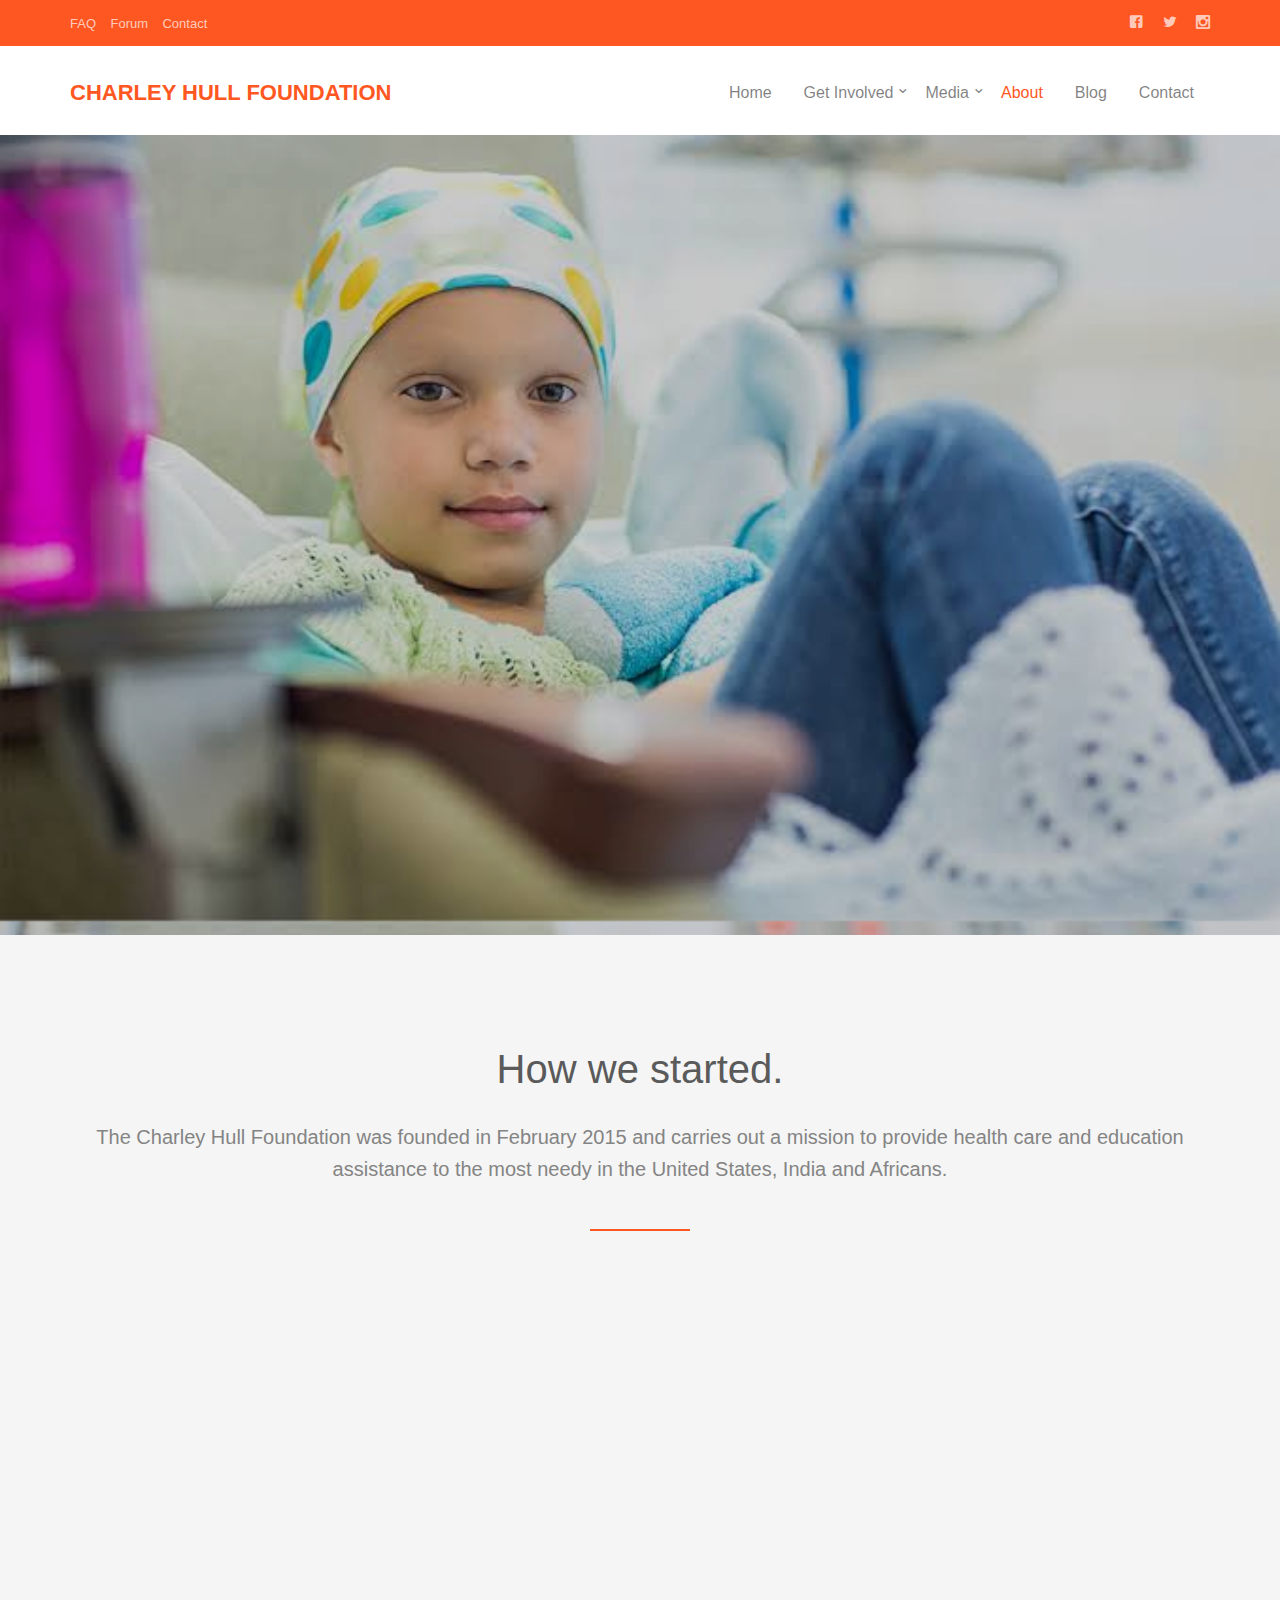
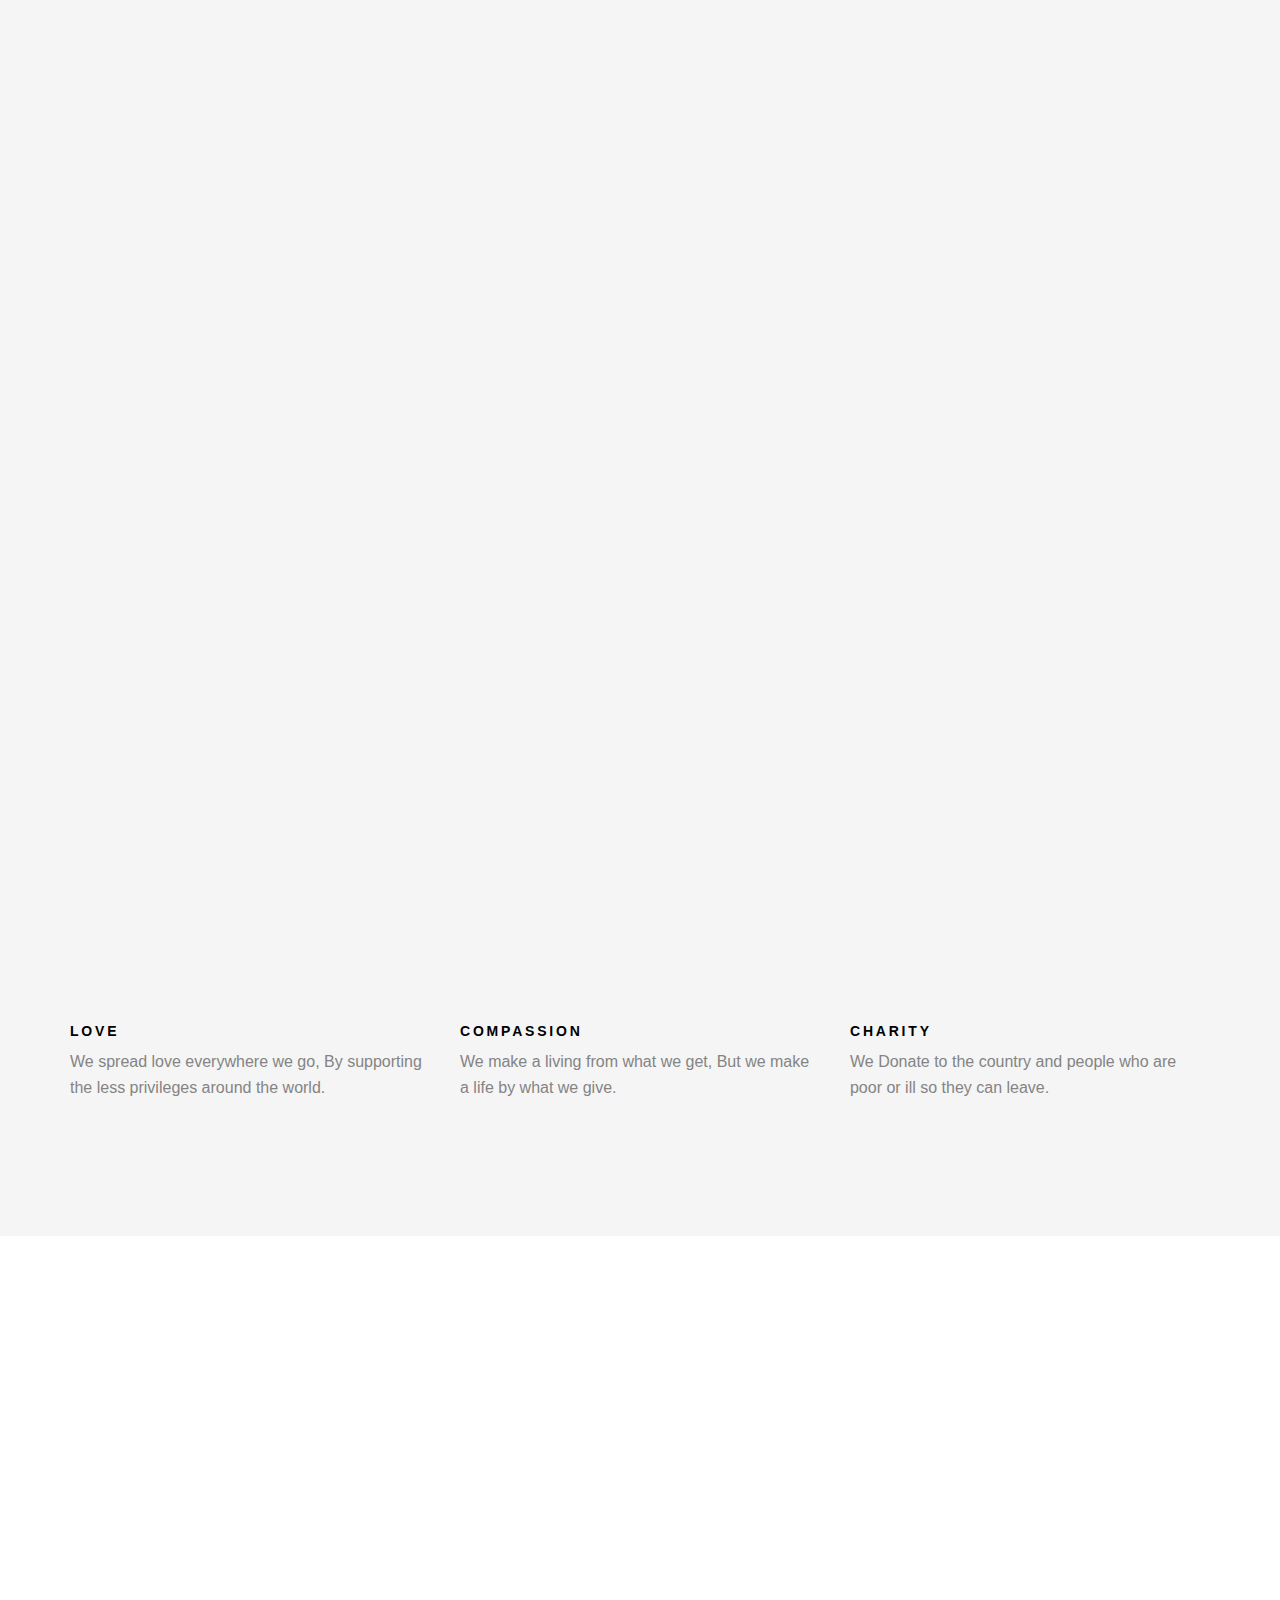
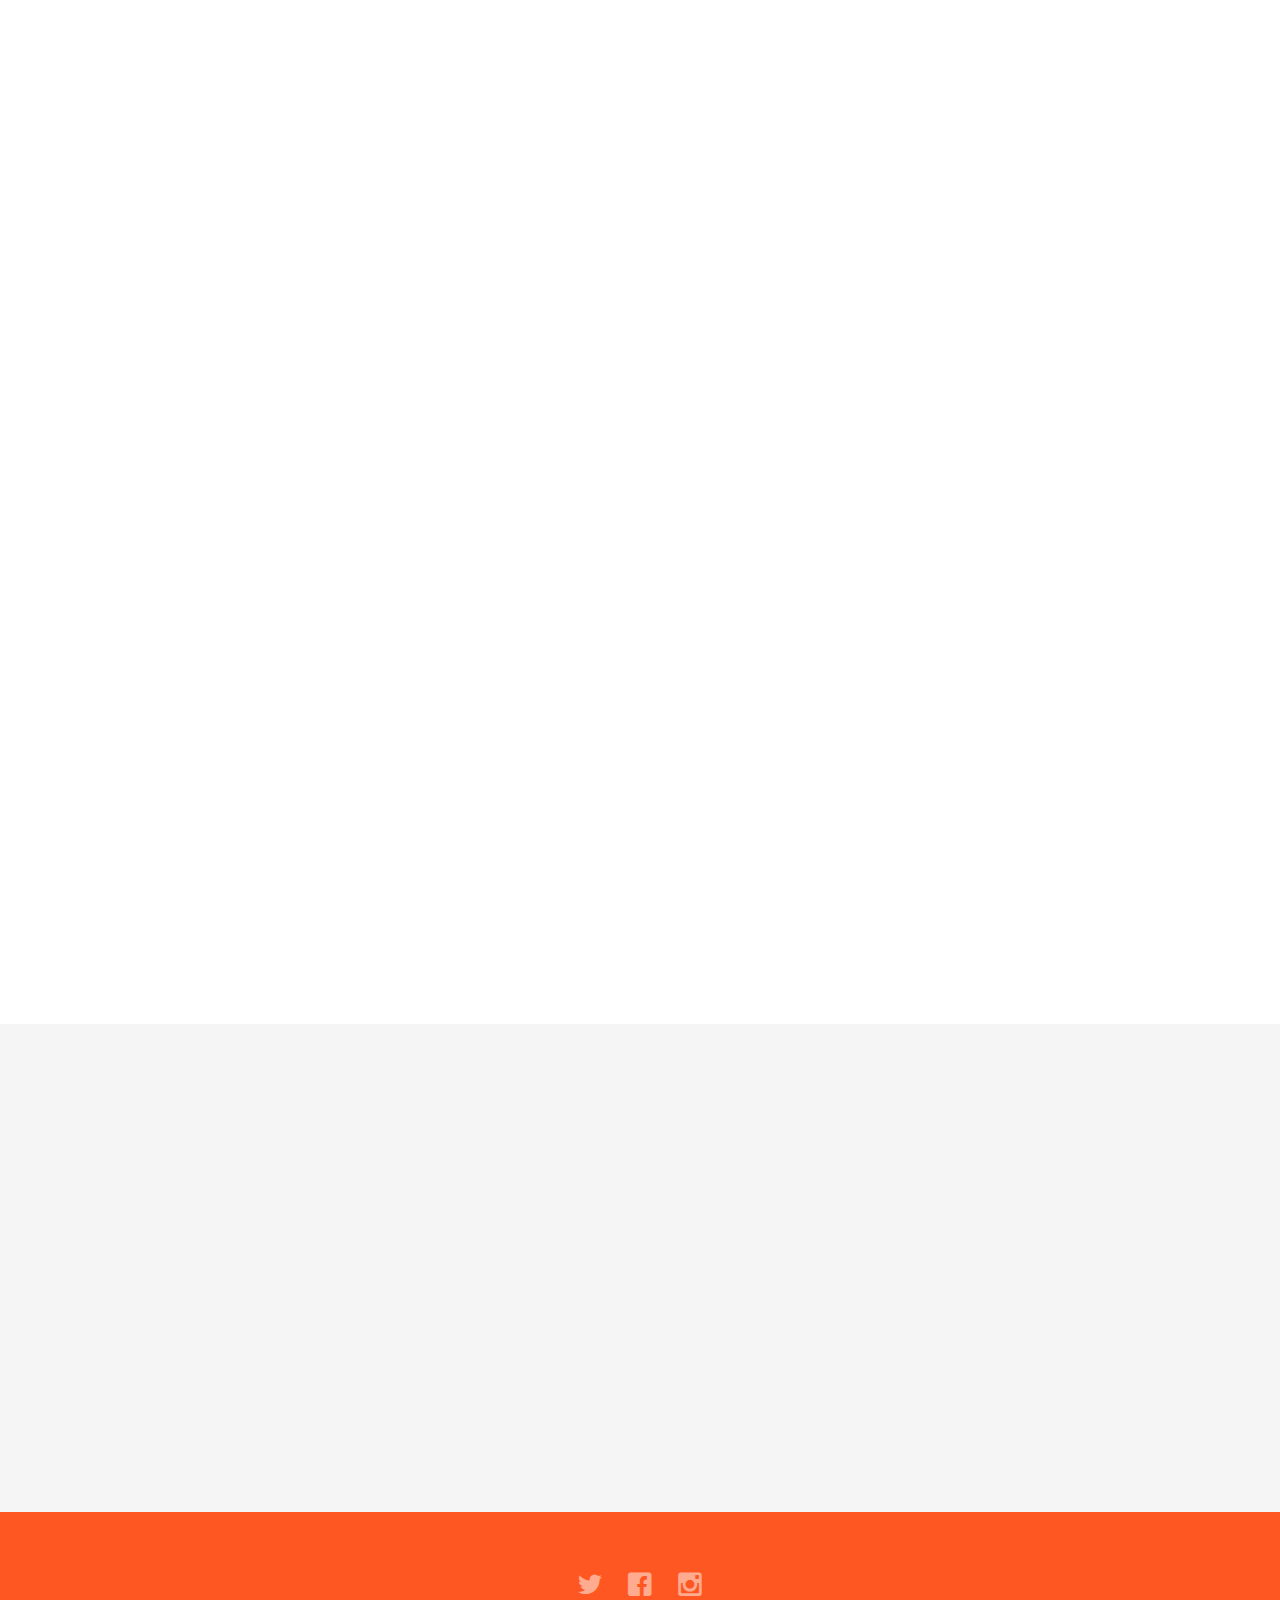
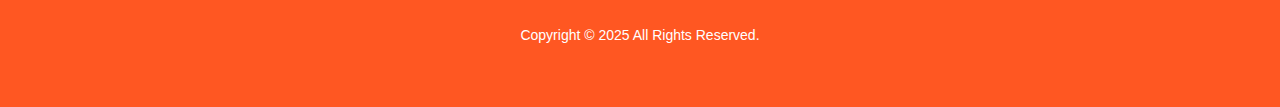
==== commit 1925554e: "about.html" ====
--- a/about.html
+++ b/about.html
@@ -251,7 +251,7 @@
 								<a href="#"><i class="icon-facebook2"></i></a>
 								<a href="#"><i class="icon-instagram"></i></a>
 							</p>
-							<p>Copyright &copy; 2015-2024   All Rights Reserved.</p>
+							<p>Copyright &copy; 2025  All Rights Reserved.</p>
 						</div>
 					</div>
 				</div>
